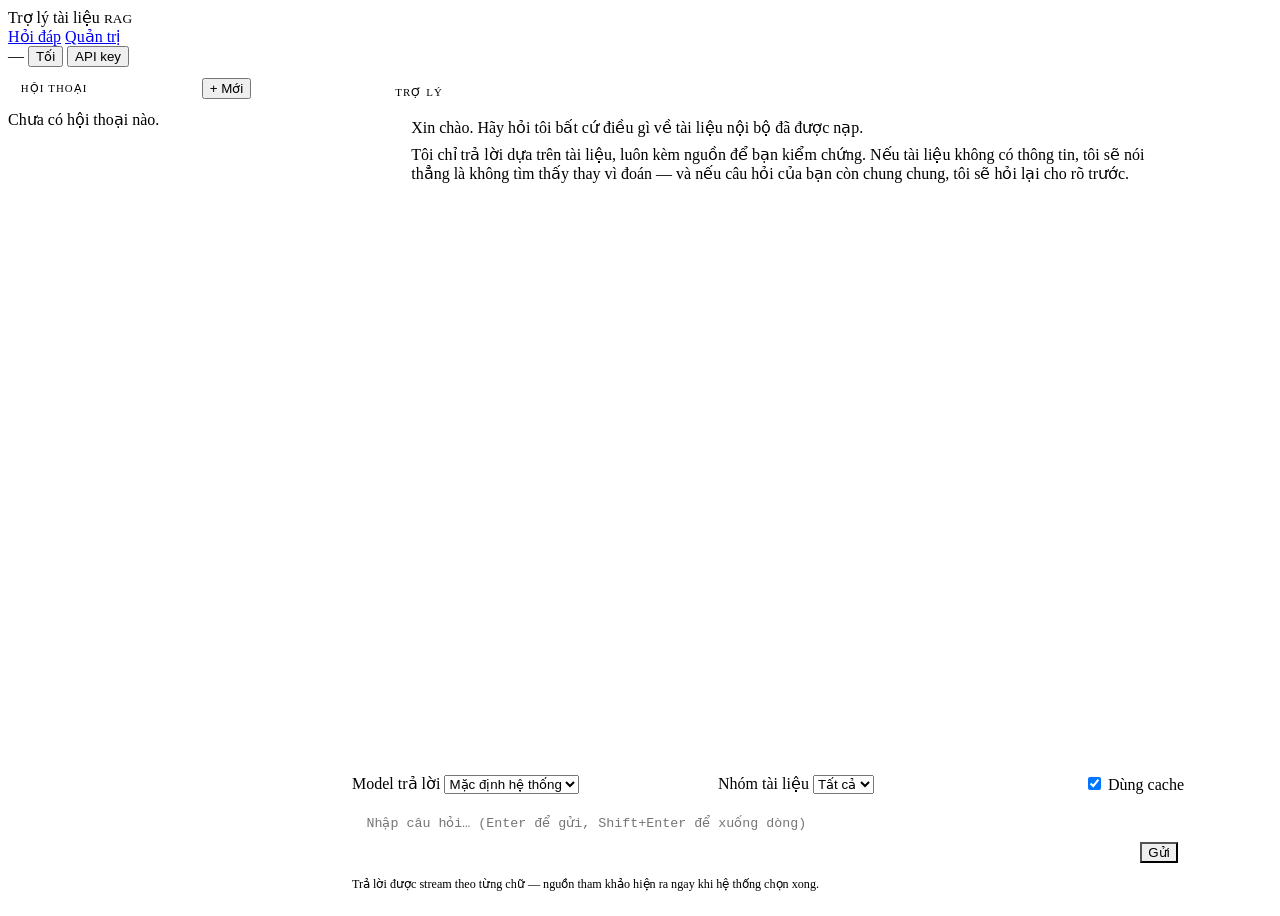
==== src/main/resources/static/index.html @ 4252d796 "fix some bug" ====
<!doctype html>
<html lang="vi">
<head>
    <meta charset="utf-8">
    <meta name="viewport" content="width=device-width, initial-scale=1">
    <title>Trợ lý tài liệu nội bộ</title>
    <link rel="stylesheet" href="/app.css">
    <style>
        body { display: flex; flex-direction: column; height: 100vh; overflow: hidden; }

        .shell { flex: 1; display: grid; grid-template-columns: 1fr; min-height: 0; }
        @media (min-width: 62rem) { .shell { grid-template-columns: 16rem 1fr; } }

        /* -------------------------------------------------------- Sidebar */
        aside {
            display: none;
            border-right: 1px solid var(--rule);
            background: var(--surface);
            flex-direction: column;
            min-height: 0;
        }
        @media (min-width: 62rem) { aside { display: flex; } }
        aside .head {
            padding: .7rem .8rem;
            border-bottom: 1px solid var(--rule);
            display: flex; gap: .5rem; align-items: center;
        }
        aside .head span {
            font-family: var(--mono); font-size: .68rem; letter-spacing: .1em;
            text-transform: uppercase; color: var(--faint); flex: 1;
        }
        #conv-list { overflow-y: auto; flex: 1; }
        .conv {
            padding: .55rem .8rem;
            border-bottom: 1px solid var(--rule);
            cursor: pointer;
            display: flex; flex-direction: column; gap: .15rem;
        }
        .conv:hover { background: var(--surface-2); }
        .conv.active { background: var(--accent-soft); }
        .conv b { font-weight: 600; font-size: .88rem; overflow: hidden;
                  text-overflow: ellipsis; white-space: nowrap; }
        .conv small { color: var(--faint); font-size: .74rem; }

        /* ----------------------------------------------------------- Main */
        main { display: flex; flex-direction: column; min-height: 0; min-width: 0; }

        #messages {
            flex: 1;
            overflow-y: auto;
            padding: 1.2rem clamp(.8rem, 4vw, 2rem);
            display: flex; flex-direction: column; gap: 1.4rem;
        }
        .msg { max-width: 52rem; width: 100%; margin: 0 auto; display: flex; gap: .7rem; align-items: flex-start; }
        .msg .avatar {
            flex: none; width: 2rem; height: 2rem; border-radius: 50%;
            display: flex; align-items: center; justify-content: center;
            font-size: .8rem; font-weight: 700; margin-top: 1.1rem;
        }
        .msg.bot .avatar { background: var(--accent-grad); color: #fff; }
        .msg.user .avatar { background: var(--surface-2); color: var(--muted); border: 1px solid var(--rule); }
        .msg .content { min-width: 0; flex: 1 1 auto; display: flex; flex-direction: column; }
        .msg .who {
            font-family: var(--mono); font-size: .68rem; letter-spacing: .1em;
            text-transform: uppercase; color: var(--faint); margin-bottom: .35rem;
            display: flex; align-items: center; gap: .5rem; flex-wrap: wrap;
        }
        .msg.user { flex-direction: row-reverse; }
        .msg.user .content { align-items: flex-end; }
        .msg.user .bubble {
            background: var(--surface-2);
            border: 1px solid var(--rule);
            padding: .65rem .95rem;
            border-radius: var(--radius-lg);
            border-top-right-radius: .3rem;
            max-width: 34rem;
        }
        .msg.bot .bubble {
            background: var(--surface);
            border: 1px solid var(--rule);
            border-radius: var(--radius-lg);
            border-top-left-radius: .3rem;
            padding: .8rem 1rem;
            box-shadow: var(--shadow-sm);
        }
        .msg.bot .bubble > *:first-child { margin-top: 0; }
        .msg.bot .bubble > *:last-child { margin-bottom: 0; }
        .msg.bot .bubble p { margin: .5rem 0; }
        .msg.bot .bubble h3, .msg.bot .bubble h4, .msg.bot .bubble h5 { margin: .8rem 0 .3rem; font-size: 1rem; }
        .msg.bot .bubble ul { margin: .4rem 0; padding-left: 1.2rem; }
        .msg.bot .bubble code {
            font-family: var(--mono); font-size: .86em;
            background: var(--sunk); padding: .1em .3em; border: 1px solid var(--rule);
        }
        .msg.bot .bubble table { margin: .5rem 0; }
        .msg.bot .bubble blockquote {
            margin: .5rem 0; padding-left: .8rem; border-left: 2px solid var(--rule-strong);
        }
        /* Cau tra loi "khong tim thay" duoc phan biet ro bang mat */
        .msg.abstained .bubble {
            background: var(--ochre-soft);
            border: 1px solid var(--ochre);
        }
        /* Hoi lai vi cau hoi mo ho: day la mot cau hoi cua tro ly, KHONG phai canh bao
           loi/khong tim thay, nen dung tong mau accent thay vi ochre. */
        .msg.clarifying .bubble {
            background: var(--accent-soft);
            border: 1px solid var(--accent);
        }
        .msg.clarifying .avatar { background: var(--accent-soft); color: var(--accent-ink); border: 1px solid var(--accent); }

        .status-line {
            display: flex; align-items: center; gap: .5rem;
            color: var(--muted); font-size: .88rem;
        }
        .spinner {
            width: 12px; height: 12px; border-radius: 50%;
            border: 2px solid var(--rule-strong); border-top-color: var(--accent);
            animation: spin .7s linear infinite; flex: none;
        }
        @keyframes spin { to { transform: rotate(360deg); } }

        /* ------------------------------------------------------- Citations */
        .cites { margin-top: .8rem; display: flex; flex-direction: column; gap: .45rem; }
        .cites > .label {
            font-family: var(--mono); font-size: .68rem; letter-spacing: .1em;
            text-transform: uppercase; color: var(--faint);
        }
        .cites .pill-row { display: flex; flex-wrap: wrap; gap: .4rem; }
        details.cite {
            border: 1px solid var(--rule);
            background: var(--surface);
            border-radius: var(--radius-pill);
            flex: 0 1 auto;
            max-width: 100%;
            transition: box-shadow .15s ease, border-color .15s ease, border-radius .15s ease;
        }
        details.cite:hover { border-color: var(--accent); }
        details.cite[open] {
            flex-basis: 100%;
            border-radius: var(--radius);
            box-shadow: var(--shadow-sm);
        }
        details.cite > summary {
            padding: .3rem .75rem; cursor: pointer; display: flex; gap: .45rem;
            align-items: center; font-size: .82rem; list-style: none;
        }
        details.cite > summary::-webkit-details-marker { display: none; }
        details.cite .num {
            font-family: var(--mono); font-weight: 700; font-size: .68rem; color: #fff;
            background: var(--accent-grad);
            width: 1.2rem; height: 1.2rem; border-radius: 50%; flex: none;
            display: inline-flex; align-items: center; justify-content: center;
        }
        details.cite .name { overflow: hidden; text-overflow: ellipsis; white-space: nowrap; max-width: 16rem; }
        details.cite[open] .name { white-space: normal; max-width: none; }
        details.cite .arrow { color: var(--faint); font-size: .7rem; transition: transform .15s ease; }
        details.cite[open] .arrow { transform: rotate(90deg); }
        details.cite .snippet {
            padding: .1rem .9rem .7rem 2.15rem;
            font-size: .84rem; color: var(--muted); line-height: 1.5;
        }
        details.cite .path {
            padding: 0 .9rem .4rem 2.15rem;
            font-family: var(--mono); font-size: .72rem; color: var(--faint);
        }

        .meta {
            margin-top: .6rem; display: flex; gap: .4rem; flex-wrap: wrap;
            align-items: center; font-size: .8rem;
        }
        .meta .vote { display: flex; gap: .25rem; margin-left: auto; }

        /* --------------------------------------------------------- Composer */
        .composer {
            border-top: 1px solid var(--rule);
            background: var(--surface);
            padding: .8rem clamp(.8rem, 4vw, 2rem) 1rem;
        }
        .composer .inner { max-width: 52rem; margin: 0 auto; display: flex; flex-direction: column; gap: .55rem; }
        .composer .controls { display: flex; gap: .5rem; flex-wrap: wrap; align-items: flex-end; }
        .composer .controls > div { flex: 1 1 130px; }
        .composer .send-row {
            display: flex; gap: .5rem; align-items: flex-end;
            background: var(--surface-2); border: 1px solid var(--rule);
            border-radius: var(--radius-lg); padding: .35rem .4rem .35rem .9rem;
        }
        .composer .send-row textarea {
            border: none; background: transparent; box-shadow: none !important; padding: .4rem 0;
        }
        .composer textarea { flex: 1; min-height: 2.6rem; max-height: 10rem; resize: none; }
        .composer #send { border-radius: var(--radius-pill); }
        .hint { font-size: .76rem; color: var(--faint); }
    </style>
</head>
<body>

<div class="topbar">
    <div class="brand"><span class="dot"></span> Trợ lý tài liệu <small>RAG</small></div>
    <nav>
        <a href="/" class="active">Hỏi đáp</a>
        <a href="/admin.html">Quản trị</a>
    </nav>
    <div class="spacer"></div>
    <span class="chip" id="pipeline-chip" title="Model đang dùng để trả lời">—</span>
    <button class="ghost tiny" id="theme-toggle">Tối</button>
    <button class="ghost tiny" onclick="promptForKey()">API key</button>
</div>

<div class="shell">
    <aside>
        <div class="head">
            <span>Hội thoại</span>
            <button class="tiny" onclick="newConversation()">+ Mới</button>
        </div>
        <div id="conv-list"><div class="empty">Chưa có hội thoại nào.</div></div>
    </aside>

    <main>
        <div id="messages">
            <div class="msg bot">
                <div class="avatar">✦</div>
                <div class="content">
                    <div class="who">Trợ lý</div>
                    <div class="bubble">
                        <p>Xin chào. Hãy hỏi tôi bất cứ điều gì về tài liệu nội bộ đã được nạp.</p>
                        <p class="muted">Tôi chỉ trả lời dựa trên tài liệu, luôn kèm nguồn để bạn kiểm chứng.
                            Nếu tài liệu không có thông tin, tôi sẽ nói thẳng là không tìm thấy thay vì
                            đoán — và nếu câu hỏi của bạn còn chung chung, tôi sẽ hỏi lại cho rõ trước.</p>
                    </div>
                </div>
            </div>
        </div>

        <div class="composer">
            <div class="inner">
                <div class="controls">
                    <div>
                        <label for="provider">Model trả lời</label>
                        <select id="provider"><option value="">Mặc định hệ thống</option></select>
                    </div>
                    <div>
                        <label for="category">Nhóm tài liệu</label>
                        <select id="category"><option value="">Tất cả</option></select>
                    </div>
                    <div style="flex:0 0 auto">
                        <label class="inline" title="Tắt để buộc hệ thống tính lại, không lấy từ cache">
                            <input type="checkbox" id="use-cache" checked> Dùng cache
                        </label>
                    </div>
                </div>
                <div class="send-row">
                    <textarea id="input" rows="1" placeholder="Nhập câu hỏi… (Enter để gửi, Shift+Enter để xuống dòng)"></textarea>
                    <button class="primary" id="send">Gửi</button>
                </div>
                <div class="hint" id="hint">
                    Trả lời được stream theo từng chữ — nguồn tham khảo hiện ra ngay khi hệ thống chọn xong.
                </div>
            </div>
        </div>
    </main>
</div>

<div id="toasts"></div>

<script src="/app.js"></script>
<script>
    let conversationId = null;
    let busy = false;
    let models = [];

    /* ------------------------------------------------------------ Khoi tao */

    async function boot() {
        try {
            const [settings, cats, convs] = await Promise.all([
                api('/api/v1/rag/settings'),
                api('/api/v1/rag/admin/categories').catch(() => ({ categories: [] })),
                api('/api/v1/rag/conversations?limit=40').catch(() => ({ conversations: [] }))
            ]);
            document.getElementById('pipeline-chip').textContent =
                settings.provider + ' / ' + settings.model;

            const catalog = await api('/api/v1/rag/models');
            models = catalog.providers || [];
            const sel = document.getElementById('provider');
            models.filter(p => p.available).forEach(p => {
                const group = document.createElement('optgroup');
                group.label = p.provider;
                p.models.forEach(m => {
                    const o = document.createElement('option');
                    o.value = p.provider + '|' + m;
                    o.textContent = m;
                    group.appendChild(o);
                });
                sel.appendChild(group);
            });
            if (!models.some(p => p.available)) {
                toast('Chưa có provider nào được cấu hình API key — hãy đặt biến môi trường trước khi hỏi.', 'warn');
            }

            const catSel = document.getElementById('category');
            (cats.categories || []).forEach(c => {
                const o = document.createElement('option');
                o.value = c; o.textContent = c;
                catSel.appendChild(o);
            });

            renderConversations(convs.conversations || []);
        } catch (e) {
            console.warn('boot', e);
        }
    }

    /* -------------------------------------------------------- Hoi thoai */

    function renderConversations(list) {
        const host = document.getElementById('conv-list');
        if (!list.length) {
            host.innerHTML = '<div class="empty">Chưa có hội thoại nào.</div>';
            return;
        }
        host.innerHTML = '';
        list.forEach(c => {
            const el = document.createElement('div');
            el.className = 'conv' + (c.id === conversationId ? ' active' : '');
            el.innerHTML = '<b>' + escapeHtml(c.title || '(chưa có tiêu đề)') + '</b>'
                + '<small>' + c.messageCount + ' tin nhắn · ' + fmtDate(c.lastActiveAt) + '</small>';
            el.onclick = () => openConversation(c.id);
            host.appendChild(el);
        });
    }

    async function openConversation(id) {
        const data = await api('/api/v1/rag/conversations/' + encodeURIComponent(id));
        conversationId = id;
        const host = document.getElementById('messages');
        host.innerHTML = '';
        (data.messages || []).forEach(m => {
            if (m.role === 'user') {
                appendUser(m.content);
            } else {
                const el = appendBot();
                el.classList.toggle('abstained', !!m.abstained);
                el.querySelector('.bubble').innerHTML = renderMarkdown(m.content);
                renderCitations(el, m.citations || []);
                renderMeta(el, {
                    messageId: m.id, provider: m.provider, model: m.model,
                    usage: { inputTokens: m.inputTokens, outputTokens: m.outputTokens, costUsd: m.costUsd },
                    latencyMs: m.latencyMs, cacheHit: m.cacheHit, abstained: m.abstained
                });
            }
        });
        api('/api/v1/rag/conversations?limit=40').then(r => renderConversations(r.conversations || []));
        host.scrollTop = host.scrollHeight;
    }

    function newConversation() {
        conversationId = null;
        document.getElementById('messages').innerHTML =
            '<div class="msg bot"><div class="avatar">✦</div><div class="content">'
            + '<div class="who">Trợ lý</div><div class="bubble">'
            + '<p>Hội thoại mới. Bạn muốn hỏi gì?</p></div></div></div>';
        renderConversations([]);
        api('/api/v1/rag/conversations?limit=40').then(r => renderConversations(r.conversations || []));
    }

    /* ---------------------------------------------------------- Render */

    function appendUser(text) {
        const host = document.getElementById('messages');
        const el = document.createElement('div');
        el.className = 'msg user';
        el.innerHTML = '<div class="avatar">B</div><div class="content">'
            + '<div class="who">Bạn</div><div class="bubble">'
            + escapeHtml(text).replace(/\n/g, '<br>') + '</div></div>';
        host.appendChild(el);
        host.scrollTop = host.scrollHeight;
        return el;
    }

    function appendBot() {
        const host = document.getElementById('messages');
        const el = document.createElement('div');
        el.className = 'msg bot';
        el.innerHTML = '<div class="avatar">✦</div><div class="content">'
            + '<div class="who">Trợ lý</div><div class="bubble"></div></div>';
        host.appendChild(el);
        host.scrollTop = host.scrollHeight;
        return el;
    }

    function setStatus(el, text) {
        let line = el.querySelector('.status-line');
        if (!line) {
            line = document.createElement('div');
            line.className = 'status-line';
            el.querySelector('.bubble').appendChild(line);
        }
        line.innerHTML = '<span class="spinner"></span><span></span>';
        line.querySelector('span:last-child').textContent = text;
    }

    function clearStatus(el) {
        const line = el.querySelector('.status-line');
        if (line) line.remove();
    }

    function renderCitations(el, citations) {
        el.querySelectorAll('.cites').forEach(n => n.remove());
        if (!citations || !citations.length) return;
        const box = document.createElement('div');
        box.className = 'cites';
        const row = document.createElement('div');
        row.className = 'pill-row';
        box.innerHTML = '<div class="label">Nguồn tham khảo (' + citations.length + ')</div>';
        citations.forEach(c => {
            const d = document.createElement('details');
            d.className = 'cite';
            d.innerHTML =
                '<summary><span class="num">' + c.rank + '</span>'
                + '<span class="name">' + escapeHtml(c.fileName) + '</span>'
                + '<span class="chip mono" title="Điểm liên quan">' + fmtScore(c.score) + '</span>'
                + '<span class="arrow">▸</span></summary>'
                + (c.headingPath ? '<div class="path">' + escapeHtml(c.headingPath) + '</div>' : '')
                + '<div class="snippet">' + escapeHtml(c.snippet) + '</div>';
            row.appendChild(d);
        });
        box.appendChild(row);
        el.querySelector('.bubble').after(box);
    }

    function renderMeta(el, info) {
        el.querySelectorAll('.meta').forEach(n => n.remove());
        const meta = document.createElement('div');
        meta.className = 'meta';

        const chips = [];
        if (info.cacheHit) {
            chips.push('<span class="chip good" title="Trả lời lấy từ cache nên rất nhanh và không tốn tiền">cache ' + info.cacheHit.toLowerCase() + '</span>');
        }
        if (info.abstained && info.abstainReason === 'CLARIFICATION_NEEDED') {
            chips.push('<span class="chip accent" title="Câu hỏi còn chung chung, trợ lý đang hỏi lại cho rõ">hỏi lại</span>');
        } else if (info.abstained) {
            chips.push('<span class="chip ochre" title="Hệ thống chủ động không trả lời vì tài liệu không đủ liên quan">không đủ căn cứ</span>');
        }
        if (info.provider) chips.push('<span class="chip">' + escapeHtml(info.provider) + '/' + escapeHtml(info.model || '') + '</span>');
        if (info.latencyMs) chips.push('<span class="chip mono">' + fmtMs(info.latencyMs) + '</span>');
        const u = info.usage || {};
        if (u.inputTokens || u.outputTokens) {
            chips.push('<span class="chip mono" title="token vào / ra">'
                + fmtInt(u.inputTokens || 0) + '→' + fmtInt(u.outputTokens || 0) + ' tok</span>');
        }
        if (u.costUsd) chips.push('<span class="chip ochre mono" title="Chi phí ước tính">' + fmtMoney(u.costUsd) + '</span>');
        meta.innerHTML = chips.join('');

        if (info.messageId) {
            const vote = document.createElement('div');
            vote.className = 'vote';
            vote.innerHTML = '<button class="tiny ghost" title="Câu trả lời hữu ích">👍</button>'
                + '<button class="tiny ghost" title="Câu trả lời sai hoặc không hữu ích">👎</button>';
            const [up, down] = vote.querySelectorAll('button');
            up.onclick = () => sendFeedback(info.messageId, 1, vote);
            down.onclick = () => {
                const comment = prompt('Câu trả lời sai ở đâu? (không bắt buộc)') || null;
                sendFeedback(info.messageId, -1, vote, comment);
            };
            meta.appendChild(vote);
        }
        el.querySelector('.content').appendChild(meta);
    }

    async function sendFeedback(messageId, rating, host, comment) {
        try {
            await api('/api/v1/rag/feedback', {
                method: 'POST',
                body: JSON.stringify({ messageId, conversationId, rating, comment: comment || null })
            });
            host.innerHTML = '<span class="chip good">đã ghi nhận</span>';
        } catch (e) { /* toast da hien */ }
    }

    /* ------------------------------------------------------------ Gui */

    async function send() {
        if (busy) return;
        const input = document.getElementById('input');
        const question = input.value.trim();
        if (!question) return;

        busy = true;
        document.getElementById('send').disabled = true;
        input.value = '';
        input.style.height = 'auto';
        appendUser(question);

        const bot = appendBot();
        setStatus(bot, 'Đang chuẩn bị…');

        const sel = document.getElementById('provider').value;
        const [provider, model] = sel ? sel.split('|') : [null, null];
        const payload = {
            question,
            provider, model,
            conversationId,
            category: document.getElementById('category').value || null,
            useCache: document.getElementById('use-cache').checked
        };

        let answer = '';
        try {
            const response = await fetch('/api/v1/rag/chat/stream', {
                method: 'POST',
                headers: authHeaders({ 'Content-Type': 'application/json' }),
                body: JSON.stringify(payload)
            });
            if (response.status === 401) { promptForKey(); throw new Error('401'); }
            if (!response.ok) throw new Error('HTTP ' + response.status);

            const reader = response.body.getReader();
            const decoder = new TextDecoder();
            let buffer = '';

            while (true) {
                const { value, done } = await reader.read();
                if (done) break;
                buffer += decoder.decode(value, { stream: true });

                // SSE: cac frame cach nhau boi dong trong
                let split;
                while ((split = buffer.indexOf('\n\n')) >= 0) {
                    const frame = buffer.slice(0, split);
                    buffer = buffer.slice(split + 2);
                    handleFrame(frame);
                }
            }
        } catch (e) {
            clearStatus(bot);
            if (!answer) {
                bot.querySelector('.bubble').innerHTML =
                    '<p class="muted">Không nhận được câu trả lời. ' + escapeHtml(e.message) + '</p>';
            }
        } finally {
            busy = false;
            document.getElementById('send').disabled = false;
            input.focus();
        }

        function handleFrame(frame) {
            let event = 'message';
            const dataLines = [];
            frame.split('\n').forEach(line => {
                if (line.startsWith('event:')) event = line.slice(6).trim();
                else if (line.startsWith('data:')) dataLines.push(line.slice(5).trim());
            });
            if (!dataLines.length) return;
            let data;
            try { data = JSON.parse(dataLines.join('\n')); } catch (e) { return; }

            if (event === 'status') {
                setStatus(bot, data.detail || data.stage);
            } else if (event === 'citations') {
                renderCitations(bot, data);
            } else if (event === 'token') {
                clearStatus(bot);
                answer += data.t;
                bot.querySelector('.bubble').innerHTML = renderMarkdown(answer);
                document.getElementById('messages').scrollTop = 1e9;
            } else if (event === 'done') {
                clearStatus(bot);
                conversationId = data.conversationId || conversationId;
                const clarifying = data.abstained && data.abstainReason === 'CLARIFICATION_NEEDED';
                bot.classList.toggle('clarifying', clarifying);
                bot.classList.toggle('abstained', !!data.abstained && !clarifying);
                if (data.answer) bot.querySelector('.bubble').innerHTML = renderMarkdown(data.answer);
                renderCitations(bot, data.citations || []);
                renderMeta(bot, data);
                if (data.debug) {
                    const d = data.debug;
                    document.getElementById('hint').textContent =
                        'Lần hỏi vừa rồi: ' + d.queryVariants + ' biến thể truy vấn · '
                        + d.vectorHits + ' kết quả vector · ' + d.fulltextHits + ' full-text · '
                        + d.candidates + ' ứng viên → ' + d.selected + ' đoạn được chọn'
                        + (d.reranker ? ' (rerank ' + d.reranker
                            + (d.rerankReliable ? '' : ', KHÔNG đáng tin') + ')' : '');
                }
                api('/api/v1/rag/conversations?limit=40')
                    .then(r => renderConversations(r.conversations || []));
            } else if (event === 'error') {
                clearStatus(bot);
                bot.querySelector('.bubble').innerHTML =
                    '<p class="muted">' + escapeHtml(data.error) + '</p>';
            }
        }
    }

    /* ---------------------------------------------------------- Su kien */

    document.getElementById('send').onclick = send;
    const input = document.getElementById('input');
    input.addEventListener('keydown', (e) => {
        if (e.key === 'Enter' && !e.shiftKey) { e.preventDefault(); send(); }
    });
    input.addEventListener('input', () => {
        input.style.height = 'auto';
        input.style.height = Math.min(input.scrollHeight, 160) + 'px';
    });

    boot();
</script>
</body>
</html>
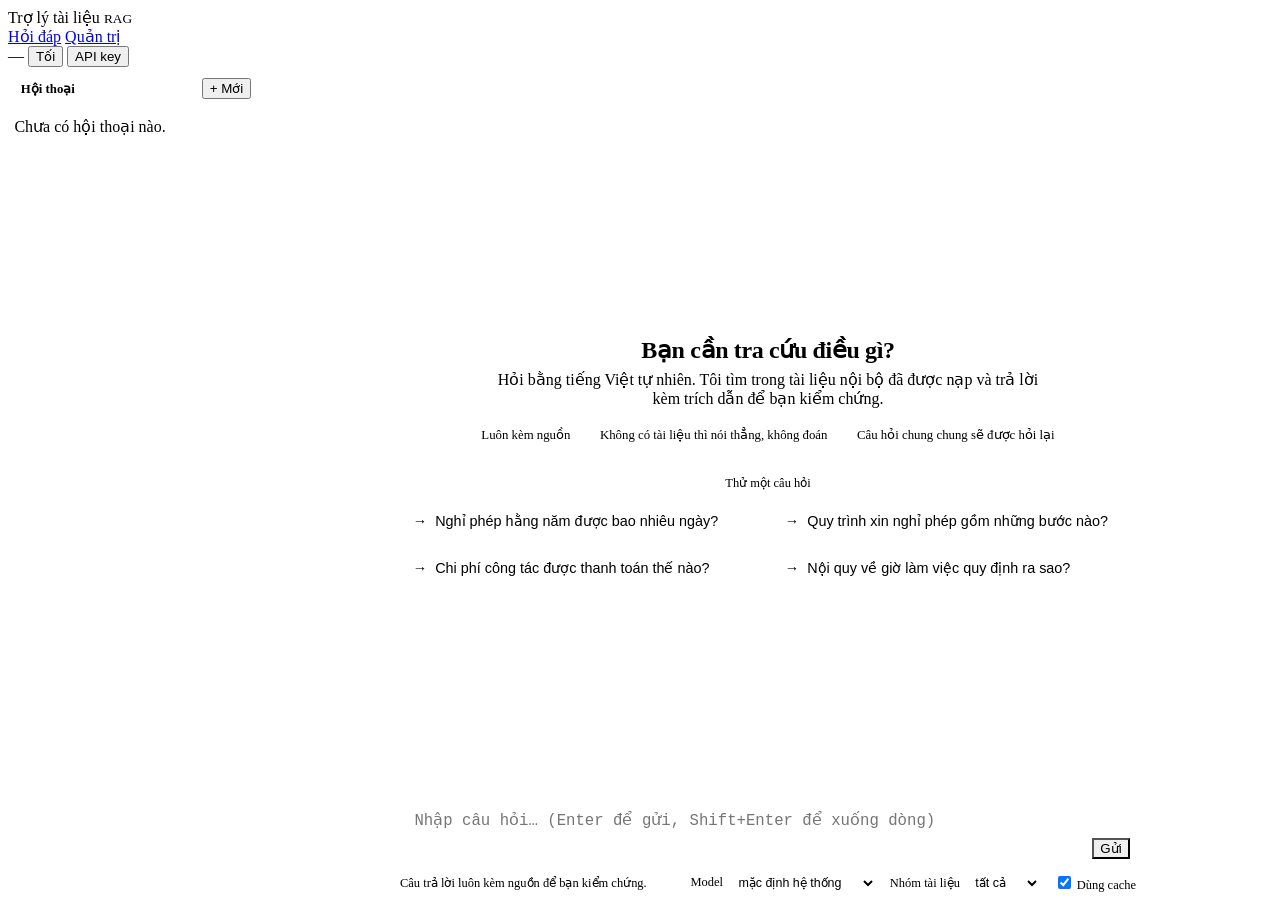
==== commit c7bd8bd6: "Nâng cấp chatbot" ====
--- a/src/main/resources/static/index.html
+++ b/src/main/resources/static/index.html
@@ -12,10 +12,12 @@
         @media (min-width: 62rem) { .shell { grid-template-columns: 16rem 1fr; } }
 
         /* -------------------------------------------------------- Sidebar */
+        /* Cột phụ TỐI hơn, vùng đọc SÁNG hơn. Trước đây ngược lại: khung chat mang nền
+           xám còn mọi thứ quanh nó trắng, nên chỗ cần đọc lại trông như một cái hố. */
         aside {
             display: none;
             border-right: 1px solid var(--rule);
-            background: var(--surface);
+            background: var(--bg);
             flex-direction: column;
             min-height: 0;
         }
@@ -26,62 +28,68 @@
             display: flex; gap: .5rem; align-items: center;
         }
         aside .head span {
-            font-family: var(--mono); font-size: .68rem; letter-spacing: .1em;
-            text-transform: uppercase; color: var(--faint); flex: 1;
-        }
-        #conv-list { overflow-y: auto; flex: 1; }
+            font-size: .8rem; font-weight: 600; color: var(--muted); flex: 1;
+        }
+        #conv-list { overflow-y: auto; flex: 1; padding: .4rem; }
+        /* Mục bo góc, cách nhau bằng khoảng trắng thay vì kẻ ngang: danh sách ngắn
+           mà kẻ đủ đường thì trông như bảng dữ liệu chứ không như chỗ bấm được. */
         .conv {
-            padding: .55rem .8rem;
-            border-bottom: 1px solid var(--rule);
+            padding: .5rem .65rem;
+            border-radius: var(--radius);
             cursor: pointer;
-            display: flex; flex-direction: column; gap: .15rem;
-        }
+            display: flex; flex-direction: column; gap: .1rem;
+        }
+        .conv + .conv { margin-top: .15rem; }
         .conv:hover { background: var(--surface-2); }
-        .conv.active { background: var(--accent-soft); }
+        .conv.active { background: var(--accent-soft); color: var(--accent-ink); }
         .conv b { font-weight: 600; font-size: .88rem; overflow: hidden;
                   text-overflow: ellipsis; white-space: nowrap; }
         .conv small { color: var(--faint); font-size: .74rem; }
 
         /* ----------------------------------------------------------- Main */
-        main { display: flex; flex-direction: column; min-height: 0; min-width: 0; }
+        main { display: flex; flex-direction: column; min-height: 0; min-width: 0;
+               background: var(--surface); }
 
         #messages {
             flex: 1;
             overflow-y: auto;
-            padding: 1.2rem clamp(.8rem, 4vw, 2rem);
-            display: flex; flex-direction: column; gap: 1.4rem;
-        }
-        .msg { max-width: 52rem; width: 100%; margin: 0 auto; display: flex; gap: .7rem; align-items: flex-start; }
+            padding: 1.6rem clamp(.8rem, 4vw, 2rem) .8rem;
+            display: flex; flex-direction: column; gap: 1.6rem;
+        }
+        .msg { max-width: 46rem; width: 100%; margin: 0 auto; display: flex; gap: .8rem; align-items: flex-start; }
         .msg .avatar {
-            flex: none; width: 2rem; height: 2rem; border-radius: 50%;
+            flex: none; width: 1.8rem; height: 1.8rem; border-radius: 50%;
             display: flex; align-items: center; justify-content: center;
-            font-size: .8rem; font-weight: 700; margin-top: 1.1rem;
+            font-size: .78rem; font-weight: 700; margin-top: .1rem;
         }
         .msg.bot .avatar { background: var(--accent-grad); color: #fff; }
+        /* Giao diện tối lật màu accent thành teal SÁNG, nên chữ trắng trên nền accent
+           gần như mất hút. Đổi sang mực sẫm, cùng cách button.primary đang xử lý. */
+        :root[data-theme="dark"] .msg.bot .avatar,
+        :root[data-theme="dark"] #welcome .mark,
+        :root[data-theme="dark"] details.cite .num { color: #06201E; }
+        @media (prefers-color-scheme: dark) {
+            :root:not([data-theme="light"]) .msg.bot .avatar,
+            :root:not([data-theme="light"]) #welcome .mark,
+            :root:not([data-theme="light"]) details.cite .num { color: #06201E; }
+        }
         .msg.user .avatar { background: var(--surface-2); color: var(--muted); border: 1px solid var(--rule); }
         .msg .content { min-width: 0; flex: 1 1 auto; display: flex; flex-direction: column; }
-        .msg .who {
-            font-family: var(--mono); font-size: .68rem; letter-spacing: .1em;
-            text-transform: uppercase; color: var(--faint); margin-bottom: .35rem;
-            display: flex; align-items: center; gap: .5rem; flex-wrap: wrap;
-        }
         .msg.user { flex-direction: row-reverse; }
         .msg.user .content { align-items: flex-end; }
         .msg.user .bubble {
             background: var(--surface-2);
             border: 1px solid var(--rule);
-            padding: .65rem .95rem;
+            padding: .6rem .9rem;
             border-radius: var(--radius-lg);
             border-top-right-radius: .3rem;
             max-width: 34rem;
         }
+        /* Câu trả lời KHÔNG đóng khung. Câu trả lời ở đây dài — nhiều đoạn, danh sách,
+           đôi khi cả bảng — nhốt trong một cái bong bóng viền tròn thì đọc mệt và phí
+           chiều ngang. Khung chỉ dành cho hai trường hợp cần nổi bật bên dưới. */
         .msg.bot .bubble {
-            background: var(--surface);
-            border: 1px solid var(--rule);
-            border-radius: var(--radius-lg);
-            border-top-left-radius: .3rem;
-            padding: .8rem 1rem;
-            box-shadow: var(--shadow-sm);
+            background: transparent; border: 0; box-shadow: none; padding: 0;
         }
         .msg.bot .bubble > *:first-child { margin-top: 0; }
         .msg.bot .bubble > *:last-child { margin-bottom: 0; }
@@ -97,6 +105,11 @@
             margin: .5rem 0; padding-left: .8rem; border-left: 2px solid var(--rule-strong);
         }
         /* Cau tra loi "khong tim thay" duoc phan biet ro bang mat */
+        .msg.abstained .bubble,
+        .msg.clarifying .bubble {
+            padding: .75rem .95rem;
+            border-radius: var(--radius-lg);
+        }
         .msg.abstained .bubble {
             background: var(--ochre-soft);
             border: 1px solid var(--ochre);
@@ -108,6 +121,47 @@
             border: 1px solid var(--accent);
         }
         .msg.clarifying .avatar { background: var(--accent-soft); color: var(--accent-ink); border: 1px solid var(--accent); }
+
+        /* ------------------------------------------------------ Màn hình chào
+           Trước đây khung chat mở ra là một khoảng trống cao gần cả màn hình với đúng
+           một bong bóng chữ ở góc trên — trông như trang bị lỗi. Người dùng mới cũng
+           không biết hỏi được cái gì, vì họ không biết trong kho có tài liệu nào. */
+        #welcome {
+            max-width: 46rem; width: 100%; margin: auto;
+            display: flex; flex-direction: column; align-items: center; text-align: center;
+            padding: 1rem 0 2rem;
+        }
+        #welcome .mark {
+            width: 3rem; height: 3rem; border-radius: 50%;
+            background: var(--accent-grad); color: #fff;
+            display: grid; place-items: center; font-size: 1.3rem;
+            box-shadow: 0 0 0 6px var(--accent-soft);
+        }
+        #welcome h1 { font-size: 1.5rem; margin: 1.1rem 0 .4rem; letter-spacing: -.015em; }
+        #welcome .lede { color: var(--muted); margin: 0; max-width: 34rem; }
+        #welcome .promises {
+            display: flex; flex-wrap: wrap; gap: .45rem; justify-content: center; margin-top: 1rem;
+        }
+        #welcome .promises span {
+            font-size: .8rem; color: var(--muted);
+            border: 1px solid var(--rule); border-radius: var(--radius-pill);
+            padding: .2rem .7rem; background: var(--surface);
+        }
+        #welcome .suggest-label {
+            margin: 1.8rem 0 .6rem; font-size: .78rem; color: var(--faint);
+        }
+        #welcome .suggests { display: grid; gap: .5rem; width: 100%; }
+        @media (min-width: 46rem) { #welcome .suggests { grid-template-columns: 1fr 1fr; } }
+        #welcome .suggests button {
+            text-align: left; border-radius: var(--radius);
+            border: 1px solid var(--rule); background: var(--surface);
+            padding: .6rem .8rem; font-size: .9rem; color: var(--fg);
+            display: flex; align-items: flex-start; gap: .5rem; line-height: 1.4;
+        }
+        #welcome .suggests button:hover { border-color: var(--accent); background: var(--accent-soft); }
+        #welcome .suggests button i {
+            color: var(--accent); font-style: normal; flex: none;
+        }
 
         .status-line {
             display: flex; align-items: center; gap: .5rem;
@@ -171,26 +225,45 @@
         }
         .meta .vote { display: flex; gap: .25rem; margin-left: auto; }
 
-        /* --------------------------------------------------------- Composer */
+        /* --------------------------------------------------------- Composer
+           Thứ tự bị đảo so với bản cũ: Ô NHẬP LÊN TRÊN, tuỳ chọn xuống dưới và thu nhỏ.
+           Trước đây hai hộp chọn model/nhóm tài liệu nằm trên cùng, to ngang ô nhập, nên
+           thứ đập vào mắt trước lại là hai thứ 95% người dùng không bao giờ đụng tới. */
         .composer {
-            border-top: 1px solid var(--rule);
             background: var(--surface);
-            padding: .8rem clamp(.8rem, 4vw, 2rem) 1rem;
-        }
-        .composer .inner { max-width: 52rem; margin: 0 auto; display: flex; flex-direction: column; gap: .55rem; }
-        .composer .controls { display: flex; gap: .5rem; flex-wrap: wrap; align-items: flex-end; }
-        .composer .controls > div { flex: 1 1 130px; }
+            padding: .2rem clamp(.8rem, 4vw, 2rem) .9rem;
+        }
+        .composer .inner { max-width: 46rem; margin: 0 auto; display: flex; flex-direction: column; gap: .45rem; }
         .composer .send-row {
             display: flex; gap: .5rem; align-items: flex-end;
-            background: var(--surface-2); border: 1px solid var(--rule);
+            background: var(--surface); border: 1px solid var(--rule-strong);
             border-radius: var(--radius-lg); padding: .35rem .4rem .35rem .9rem;
-        }
+            box-shadow: var(--shadow);
+            transition: border-color .15s ease, box-shadow .15s ease;
+        }
+        .composer .send-row:focus-within { border-color: var(--accent); }
         .composer .send-row textarea {
-            border: none; background: transparent; box-shadow: none !important; padding: .4rem 0;
+            border: none; background: transparent; box-shadow: none !important; padding: .45rem 0;
+            font-size: .98rem;
         }
         .composer textarea { flex: 1; min-height: 2.6rem; max-height: 10rem; resize: none; }
         .composer #send { border-radius: var(--radius-pill); }
-        .hint { font-size: .76rem; color: var(--faint); }
+
+        /* Hàng tuỳ chọn: chữ nhỏ, không viền, nằm ngang cùng dòng gợi ý. */
+        .composer .controls {
+            display: flex; gap: .8rem; flex-wrap: wrap; align-items: center;
+            font-size: .78rem; color: var(--faint);
+        }
+        .composer .controls .opt { display: flex; align-items: center; gap: .3rem; }
+        .composer .controls select {
+            width: auto; font-size: .78rem; padding: .12rem 1.1rem .12rem .35rem;
+            border-color: transparent; background-color: transparent; color: var(--muted);
+            border-radius: var(--radius-pill);
+        }
+        .composer .controls select:hover { border-color: var(--rule-strong); background-color: var(--surface-2); }
+        .composer .controls label.inline { font-size: .78rem; color: var(--faint); }
+        .composer .controls .grow { flex: 1; }
+        .hint { font-size: .78rem; color: var(--faint); }
     </style>
 </head>
 <body>
@@ -217,44 +290,31 @@
     </aside>
 
     <main>
-        <div id="messages">
-            <div class="msg bot">
-                <div class="avatar">✦</div>
-                <div class="content">
-                    <div class="who">Trợ lý</div>
-                    <div class="bubble">
-                        <p>Xin chào. Hãy hỏi tôi bất cứ điều gì về tài liệu nội bộ đã được nạp.</p>
-                        <p class="muted">Tôi chỉ trả lời dựa trên tài liệu, luôn kèm nguồn để bạn kiểm chứng.
-                            Nếu tài liệu không có thông tin, tôi sẽ nói thẳng là không tìm thấy thay vì
-                            đoán — và nếu câu hỏi của bạn còn chung chung, tôi sẽ hỏi lại cho rõ trước.</p>
-                    </div>
-                </div>
-            </div>
-        </div>
+        <div id="messages"></div>
 
         <div class="composer">
             <div class="inner">
-                <div class="controls">
-                    <div>
-                        <label for="provider">Model trả lời</label>
-                        <select id="provider"><option value="">Mặc định hệ thống</option></select>
-                    </div>
-                    <div>
-                        <label for="category">Nhóm tài liệu</label>
-                        <select id="category"><option value="">Tất cả</option></select>
-                    </div>
-                    <div style="flex:0 0 auto">
-                        <label class="inline" title="Tắt để buộc hệ thống tính lại, không lấy từ cache">
-                            <input type="checkbox" id="use-cache" checked> Dùng cache
-                        </label>
-                    </div>
-                </div>
                 <div class="send-row">
                     <textarea id="input" rows="1" placeholder="Nhập câu hỏi… (Enter để gửi, Shift+Enter để xuống dòng)"></textarea>
                     <button class="primary" id="send">Gửi</button>
                 </div>
-                <div class="hint" id="hint">
-                    Trả lời được stream theo từng chữ — nguồn tham khảo hiện ra ngay khi hệ thống chọn xong.
+                <div class="controls">
+                    <span class="hint grow" id="hint">Câu trả lời luôn kèm nguồn để bạn kiểm chứng.</span>
+                    <span class="opt">
+                        <label for="provider" style="display:inline;margin:0">Model</label>
+                        <select id="provider" title="Model dùng để trả lời câu hỏi này">
+                            <option value="">mặc định hệ thống</option>
+                        </select>
+                    </span>
+                    <span class="opt">
+                        <label for="category" style="display:inline;margin:0">Nhóm tài liệu</label>
+                        <select id="category" title="Chỉ tìm trong một nhóm tài liệu">
+                            <option value="">tất cả</option>
+                        </select>
+                    </span>
+                    <label class="inline" title="Tắt để buộc hệ thống tính lại, không lấy từ cache">
+                        <input type="checkbox" id="use-cache" checked> Dùng cache
+                    </label>
                 </div>
             </div>
         </div>
@@ -309,8 +369,27 @@
             renderConversations(convs.conversations || []);
         } catch (e) {
             console.warn('boot', e);
-        }
-    }
+        } finally {
+            // Dựng SAU khi nạp xong nhóm tài liệu để gợi ý bám theo kho thật; chạy trong
+            // finally để lỗi mạng lúc khởi động không để lại một khung chat trống trơn.
+            showWelcome();
+            openFromHash();
+        }
+    }
+
+    /**
+     * Mở thẳng một hội thoại từ địa chỉ: {@code /#c=<id>}.
+     *
+     * Để người dùng gửi được đường dẫn tới đúng câu trả lời cho đồng nghiệp — trước đây
+     * chỉ có cách bảo nhau "vào trang rồi tự tìm trong danh sách bên trái".
+     */
+    function openFromHash() {
+        const id = (location.hash || '').startsWith('#c=')
+            ? decodeURIComponent(location.hash.substring(3)) : '';
+        if (id) openConversation(id).catch(() => toast('Không mở được hội thoại này.', 'warn'));
+    }
+
+    window.addEventListener('hashchange', openFromHash);
 
     /* -------------------------------------------------------- Hoi thoai */
 
@@ -334,6 +413,7 @@
     async function openConversation(id) {
         const data = await api('/api/v1/rag/conversations/' + encodeURIComponent(id));
         conversationId = id;
+        if (location.hash !== '#c=' + id) location.hash = 'c=' + id;
         const host = document.getElementById('messages');
         host.innerHTML = '';
         (data.messages || []).forEach(m => {
@@ -357,22 +437,84 @@
 
     function newConversation() {
         conversationId = null;
-        document.getElementById('messages').innerHTML =
-            '<div class="msg bot"><div class="avatar">✦</div><div class="content">'
-            + '<div class="who">Trợ lý</div><div class="bubble">'
-            + '<p>Hội thoại mới. Bạn muốn hỏi gì?</p></div></div></div>';
-        renderConversations([]);
+        // Bỏ #c=... khỏi địa chỉ, nếu không tải lại trang sẽ nhảy về hội thoại cũ.
+        history.replaceState(null, '', location.pathname);
+        showWelcome();
         api('/api/v1/rag/conversations?limit=40').then(r => renderConversations(r.conversations || []));
+    }
+
+    /* --------------------------------------------------------- Màn hình chào */
+
+    /**
+     * Gợi ý mặc định. Cố tình là câu hỏi ĐẦY ĐỦ chứ không phải từ khoá: người dùng bấm
+     * vào là gửi được ngay, và họ học luôn cách hỏi mà hệ thống trả lời tốt nhất.
+     */
+    const DEFAULT_SUGGESTIONS = [
+        'Nghỉ phép hằng năm được bao nhiêu ngày?',
+        'Quy trình xin nghỉ phép gồm những bước nào?',
+        'Chi phí công tác được thanh toán thế nào?',
+        'Nội quy về giờ làm việc quy định ra sao?'
+    ];
+
+    function showWelcome() {
+        const host = document.getElementById('messages');
+        host.innerHTML = '';
+        const el = document.createElement('div');
+        el.id = 'welcome';
+        el.innerHTML =
+            '<div class="mark">✦</div>'
+            + '<h1>Bạn cần tra cứu điều gì?</h1>'
+            + '<p class="lede">Hỏi bằng tiếng Việt tự nhiên. Tôi tìm trong tài liệu nội bộ đã được nạp '
+            + 'và trả lời kèm trích dẫn để bạn kiểm chứng.</p>'
+            + '<div class="promises">'
+            + '<span>Luôn kèm nguồn</span>'
+            + '<span>Không có tài liệu thì nói thẳng, không đoán</span>'
+            + '<span>Câu hỏi chung chung sẽ được hỏi lại</span>'
+            + '</div>'
+            + '<p class="suggest-label">Thử một câu hỏi</p>'
+            + '<div class="suggests"></div>';
+
+        const box = el.querySelector('.suggests');
+        suggestions().forEach(q => {
+            const b = document.createElement('button');
+            b.innerHTML = '<i>→</i><span></span>';
+            b.querySelector('span').textContent = q;
+            b.onclick = () => {
+                document.getElementById('input').value = q;
+                send();
+            };
+            box.appendChild(b);
+        });
+        host.appendChild(el);
+    }
+
+    /**
+     * Luôn trả về ĐỦ 4 gợi ý: hai câu bám theo nhóm tài liệu thật (nếu có) rồi bù bằng
+     * câu mẫu. Không lấy toàn bộ theo nhóm — kho mới nạp thường chỉ có một nhóm, và một
+     * ô gợi ý lẻ loi giữa màn hình còn khó coi hơn là không có gợi ý nào.
+     */
+    function suggestions() {
+        const cats = Array.from(document.getElementById('category').options)
+            .filter(o => o.value)
+            .map(o => o.value);
+        const fromCats = cats.slice(0, 2).map(c => 'Tài liệu nhóm "' + c + '" quy định những gì?');
+        return [...fromCats, ...DEFAULT_SUGGESTIONS].slice(0, 4);
+    }
+
+    function clearWelcome() {
+        const el = document.getElementById('welcome');
+        if (el) el.remove();
     }
 
     /* ---------------------------------------------------------- Render */
 
     function appendUser(text) {
         const host = document.getElementById('messages');
+        clearWelcome();
         const el = document.createElement('div');
         el.className = 'msg user';
         el.innerHTML = '<div class="avatar">B</div><div class="content">'
-            + '<div class="who">Bạn</div><div class="bubble">'
+            + '<div class="bubble">'
             + escapeHtml(text).replace(/\n/g, '<br>') + '</div></div>';
         host.appendChild(el);
         host.scrollTop = host.scrollHeight;
@@ -381,10 +523,11 @@
 
     function appendBot() {
         const host = document.getElementById('messages');
+        clearWelcome();
         const el = document.createElement('div');
         el.className = 'msg bot';
         el.innerHTML = '<div class="avatar">✦</div><div class="content">'
-            + '<div class="who">Trợ lý</div><div class="bubble"></div></div>';
+            + '<div class="bubble"></div></div>';
         host.appendChild(el);
         host.scrollTop = host.scrollHeight;
         return el;
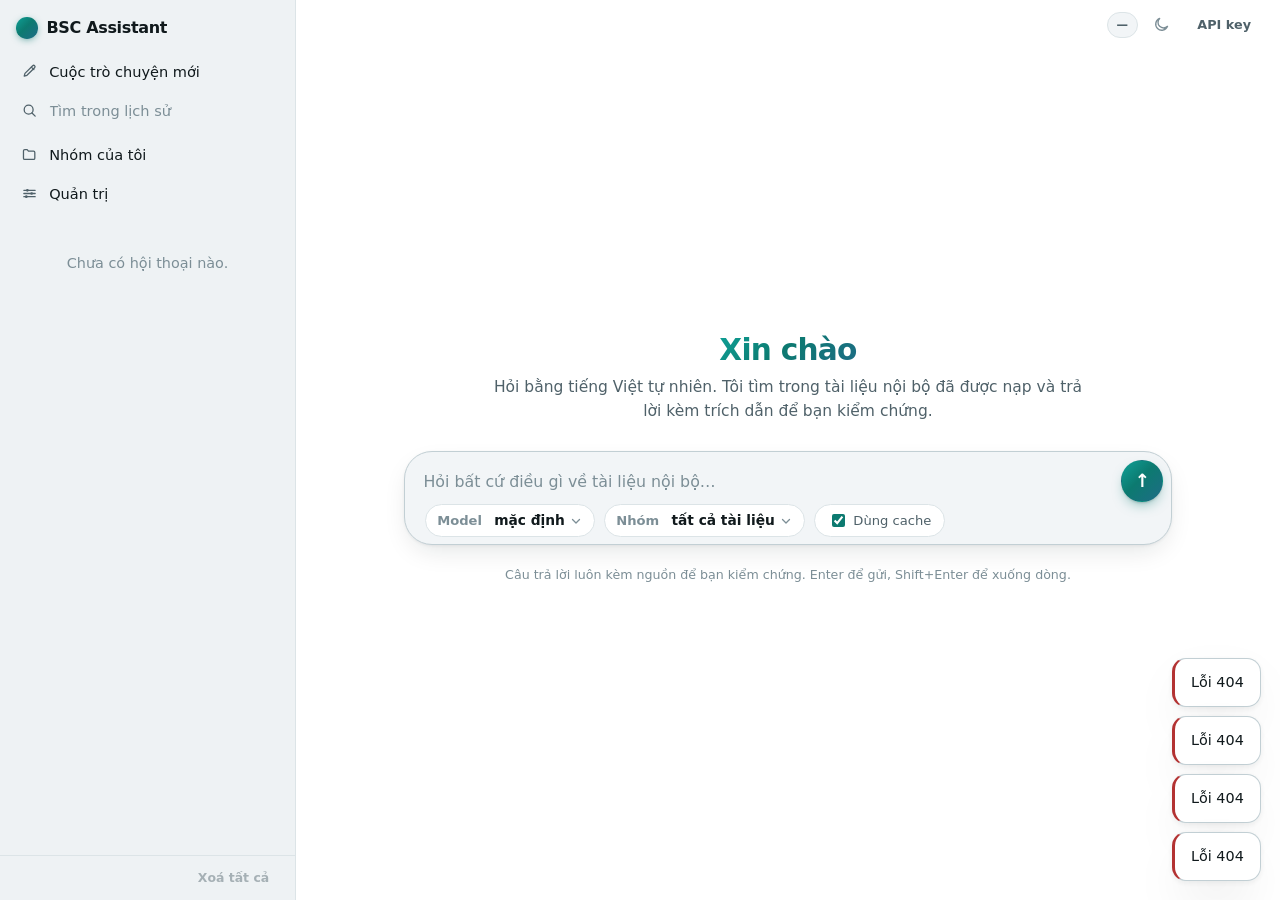
==== commit c080b66d: "Chỉnh sửa giao diện, tích hợp Bot Teams" ====
--- a/src/main/resources/static/index.html
+++ b/src/main/resources/static/index.html
@@ -3,319 +3,547 @@
 <head>
     <meta charset="utf-8">
     <meta name="viewport" content="width=device-width, initial-scale=1">
-    <title>Trợ lý tài liệu nội bộ</title>
-    <link rel="stylesheet" href="/app.css">
+    <title>BSC Assistant</title>
+    <link rel="stylesheet" href="app.css">
     <style>
         body { display: flex; flex-direction: column; height: 100vh; overflow: hidden; }
 
-        .shell { flex: 1; display: grid; grid-template-columns: 1fr; min-height: 0; }
-        @media (min-width: 62rem) { .shell { grid-template-columns: 16rem 1fr; } }
-
-        /* -------------------------------------------------------- Sidebar */
-        /* Cột phụ TỐI hơn, vùng đọc SÁNG hơn. Trước đây ngược lại: khung chat mang nền
-           xám còn mọi thứ quanh nó trắng, nên chỗ cần đọc lại trông như một cái hố. */
+        .shell { flex: 1; display: grid; grid-template-columns: 1fr; min-height: 0; position: relative; }
+        main { position: relative; }
+        @media (min-width: 62rem) { .shell { grid-template-columns: 18.5rem 1fr; } }
+
+        /* ------------------------------------------------------- Sidebar */
+
         aside {
-            display: none;
+            background: var(--bg);
             border-right: 1px solid var(--rule);
-            background: var(--bg);
+            display: flex;
             flex-direction: column;
             min-height: 0;
         }
-        @media (min-width: 62rem) { aside { display: flex; } }
-        aside .head {
-            padding: .7rem .8rem;
-            border-bottom: 1px solid var(--rule);
-            display: flex; gap: .5rem; align-items: center;
-        }
-        aside .head span {
-            font-size: .8rem; font-weight: 600; color: var(--muted); flex: 1;
-        }
-        #conv-list { overflow-y: auto; flex: 1; padding: .4rem; }
-        /* Mục bo góc, cách nhau bằng khoảng trắng thay vì kẻ ngang: danh sách ngắn
-           mà kẻ đủ đường thì trông như bảng dữ liệu chứ không như chỗ bấm được. */
+        @media (max-width: 61.99rem) {
+            aside {
+                position: fixed; inset: var(--topbar-h) auto 0 0;
+                width: min(20rem, 86vw);
+                z-index: 50;
+                transform: translateX(-102%);
+                transition: transform .24s var(--ease);
+                box-shadow: var(--shadow-lg);
+            }
+            body.nav-open aside { transform: none; }
+            #scrim {
+                position: fixed; inset: var(--topbar-h) 0 0 0; z-index: 45;
+                background: rgba(8, 14, 16, .45); opacity: 0; pointer-events: none;
+                transition: opacity .24s var(--ease);
+            }
+            body.nav-open #scrim { opacity: 1; pointer-events: auto; }
+        }
+        @media (min-width: 62rem) { #scrim, #menu-btn { display: none; } }
+
+        /* Thuong hieu nam trong sidebar (khong con thanh ngang chay het chieu rong). */
+        .side-brand {
+            display: flex; align-items: center; gap: .55rem;
+            padding: .95rem 1rem .75rem;
+            font-family: var(--display); font-weight: 650; font-size: 1rem;
+            letter-spacing: -.02em; white-space: nowrap;
+        }
+        .side-brand .dot {
+            width: 1.35rem; height: 1.35rem; border-radius: 50%; flex: none;
+            background: var(--accent-grad); box-shadow: 0 2px 8px -3px var(--accent);
+        }
+        .side-brand-name { overflow: hidden; text-overflow: ellipsis; }
+
+        /* Dieu huong dang hang icon + chu, giong cot ben cua Gemini. */
+        .side-nav { display: flex; flex-direction: column; gap: .1rem; padding: 0 .55rem .3rem; }
+        .side-row {
+            display: flex; align-items: center; gap: .7rem;
+            width: 100%; min-height: 2.35rem;
+            padding: .35rem .7rem;
+            border: 1px solid transparent; background: transparent;
+            border-radius: var(--radius-pill);
+            font-size: .91rem; font-weight: 500; color: var(--fg);
+            text-align: left; text-decoration: none;
+            justify-content: flex-start;
+            box-sizing: border-box;
+            transition: background-color .14s var(--ease);
+        }
+        .side-row:hover:not(:disabled) {
+            background: var(--surface-2); border-color: transparent; color: var(--fg);
+        }
+        .side-row svg { flex: none; color: var(--muted); }
+        .side-row:hover svg { color: var(--accent); }
+
+        .side-row.side-search { cursor: text; }
+        .side-search input {
+            border: none; background: transparent; padding: 0; font-size: .91rem;
+            box-shadow: none !important; min-width: 0;
+        }
+        .side-search input::-webkit-search-cancel-button { cursor: pointer; }
+
+        #conv-list { overflow-y: auto; flex: 1; padding: 0 .55rem .8rem; }
+        .conv-group {
+            font-size: .74rem; font-weight: 650; letter-spacing: .02em;
+            color: var(--faint); padding: 1rem .7rem .3rem;
+        }
+        #conv-list > .conv-group:first-child { padding-top: .5rem; }
+        /* Mot dong mot hoi thoai: tieu de thoi. Chi tiet nam o tooltip, nhom ngay o tren. */
         .conv {
-            padding: .5rem .65rem;
-            border-radius: var(--radius);
+            padding: .42rem .7rem;
+            border-radius: var(--radius-pill);
             cursor: pointer;
-            display: flex; flex-direction: column; gap: .1rem;
-        }
-        .conv + .conv { margin-top: .15rem; }
+            display: flex; align-items: center; gap: .4rem;
+            min-height: 2.15rem;
+            transition: background-color .14s var(--ease);
+        }
         .conv:hover { background: var(--surface-2); }
-        .conv.active { background: var(--accent-soft); color: var(--accent-ink); }
-        .conv b { font-weight: 600; font-size: .88rem; overflow: hidden;
-                  text-overflow: ellipsis; white-space: nowrap; }
-        .conv small { color: var(--faint); font-size: .74rem; }
-
-        /* ----------------------------------------------------------- Main */
+        .conv.active { background: var(--accent-soft); }
+        .conv.active .txt { color: var(--accent-ink); font-weight: 600; }
+        .conv .txt {
+            min-width: 0; flex: 1;
+            font-size: .91rem; font-weight: 450; line-height: 1.4;
+            overflow: hidden; text-overflow: ellipsis; white-space: nowrap;
+        }
+        .conv .del { opacity: 0; width: 1.7rem; height: 1.7rem; margin-right: -.3rem;
+                     transition: opacity .14s var(--ease); }
+        .conv:hover .del, .conv:focus-within .del { opacity: 1; }
+        @media (hover: none) { .conv .del { opacity: 1; } }
+
+        .side-foot {
+            border-top: 1px solid var(--rule);
+            padding: .5rem .9rem;
+            display: flex; align-items: center; gap: .4rem;
+        }
+        .side-foot #conv-count { flex: 1; font-size: .78rem; }
+        .side-foot button { font-size: .78rem; }
+
+        /* Goc tren ben phai cua vung chinh: chi sang/toi + nguoi dung. Khong ke ngang. */
+        .main-top {
+            display: flex; align-items: center; flex-wrap: wrap;
+            gap: .5rem; row-gap: .3rem;
+            padding: .55rem clamp(.7rem, 2vw, 1.1rem);
+            min-height: 3rem;
+            background: var(--surface);
+            position: sticky; top: 0; z-index: 30;
+        }
+        .main-top .spacer { flex: 1; }
+
+        /* ---------------------------------------------------- Chat column */
+
         main { display: flex; flex-direction: column; min-height: 0; min-width: 0;
                background: var(--surface); }
+        /* Chua hoi gi: loi chao + khung nhap dung giua trang. Co tin nhan roi thi khung
+           nhap tro ve day trang nhu binh thuong. */
+        main.welcome { justify-content: center; }
+        main.welcome #messages { flex: 0 0 auto; overflow: visible; padding-bottom: .2rem; }
+        main.welcome .composer { flex: 0 0 auto; }
+        main.welcome #welcome { align-items: center; text-align: center; padding-bottom: 1.1rem; }
+        main.welcome #welcome .lede { margin-left: auto; margin-right: auto; }
+        main.welcome .main-top { position: absolute; left: 0; right: 0; background: transparent; }
 
         #messages {
             flex: 1;
             overflow-y: auto;
-            padding: 1.6rem clamp(.8rem, 4vw, 2rem) .8rem;
-            display: flex; flex-direction: column; gap: 1.6rem;
-        }
-        .msg { max-width: 46rem; width: 100%; margin: 0 auto; display: flex; gap: .8rem; align-items: flex-start; }
+            padding: 1.8rem clamp(.9rem, 4vw, 2rem) 1rem;
+            display: flex; flex-direction: column; gap: 1.7rem;
+        }
+        .msg {
+            max-width: 48rem; width: 100%; margin: 0 auto;
+            display: flex; gap: 1rem; align-items: flex-start;
+            animation: msg-in .25s var(--ease);
+        }
+        @keyframes msg-in { from { opacity: 0; transform: translateY(8px); } to { opacity: 1; transform: none; } }
+
         .msg .avatar {
-            flex: none; width: 1.8rem; height: 1.8rem; border-radius: 50%;
-            display: flex; align-items: center; justify-content: center;
-            font-size: .78rem; font-weight: 700; margin-top: .1rem;
-        }
-        .msg.bot .avatar { background: var(--accent-grad); color: #fff; }
-        /* Giao diện tối lật màu accent thành teal SÁNG, nên chữ trắng trên nền accent
-           gần như mất hút. Đổi sang mực sẫm, cùng cách button.primary đang xử lý. */
-        :root[data-theme="dark"] .msg.bot .avatar,
-        :root[data-theme="dark"] #welcome .mark,
-        :root[data-theme="dark"] details.cite .num { color: #06201E; }
-        @media (prefers-color-scheme: dark) {
-            :root:not([data-theme="light"]) .msg.bot .avatar,
-            :root:not([data-theme="light"]) #welcome .mark,
-            :root:not([data-theme="light"]) details.cite .num { color: #06201E; }
-        }
-        .msg.user .avatar { background: var(--surface-2); color: var(--muted); border: 1px solid var(--rule); }
+            flex: none; width: 1.9rem; height: 1.9rem; border-radius: 50%;
+            display: grid; place-items: center;
+            font-size: .82rem; font-weight: 700; margin-top: .1rem;
+        }
+        .msg.bot .avatar {
+            background: var(--accent-grad); color: var(--on-accent);
+            box-shadow: 0 2px 10px -3px var(--accent);
+        }
+        .msg.user .avatar {
+            background: var(--surface-2); color: var(--muted); border: 1px solid var(--rule);
+            font-size: .82rem; font-weight: 650;
+        }
         .msg .content { min-width: 0; flex: 1 1 auto; display: flex; flex-direction: column; }
+
         .msg.user { flex-direction: row-reverse; }
         .msg.user .content { align-items: flex-end; }
         .msg.user .bubble {
             background: var(--surface-2);
-            border: 1px solid var(--rule);
-            padding: .6rem .9rem;
+            padding: .7rem 1.1rem;
             border-radius: var(--radius-lg);
-            border-top-right-radius: .3rem;
-            max-width: 34rem;
-        }
-        /* Câu trả lời KHÔNG đóng khung. Câu trả lời ở đây dài — nhiều đoạn, danh sách,
-           đôi khi cả bảng — nhốt trong một cái bong bóng viền tròn thì đọc mệt và phí
-           chiều ngang. Khung chỉ dành cho hai trường hợp cần nổi bật bên dưới. */
+            border-top-right-radius: .45rem;
+            max-width: 36rem;
+            font-size: .97rem;
+        }
+
         .msg.bot .bubble {
             background: transparent; border: 0; box-shadow: none; padding: 0;
+            font-size: .99rem; line-height: 1.68;
         }
         .msg.bot .bubble > *:first-child { margin-top: 0; }
         .msg.bot .bubble > *:last-child { margin-bottom: 0; }
-        .msg.bot .bubble p { margin: .5rem 0; }
-        .msg.bot .bubble h3, .msg.bot .bubble h4, .msg.bot .bubble h5 { margin: .8rem 0 .3rem; font-size: 1rem; }
-        .msg.bot .bubble ul { margin: .4rem 0; padding-left: 1.2rem; }
+        .msg.bot .bubble p { margin: .65rem 0; }
+        .msg.bot .bubble h3 { margin: 1.2rem 0 .45rem; font-size: 1.14rem; line-height: 1.4; }
+        .msg.bot .bubble h4 { margin: 1.1rem 0 .4rem; font-size: 1.05rem; line-height: 1.45; }
+        .msg.bot .bubble h5, .msg.bot .bubble h6 {
+            margin: 1rem 0 .35rem; font-size: 1rem; line-height: 1.5; color: var(--muted);
+        }
+        .msg.bot .bubble ul, .msg.bot .bubble ol { margin: .55rem 0; padding-left: 1.45rem; }
+        .msg.bot .bubble li { margin: .28rem 0; }
+        .msg.bot .bubble strong { font-weight: 680; }
         .msg.bot .bubble code {
-            font-family: var(--mono); font-size: .86em;
-            background: var(--sunk); padding: .1em .3em; border: 1px solid var(--rule);
-        }
-        .msg.bot .bubble table { margin: .5rem 0; }
+            font-family: var(--mono); font-size: .9em;
+            background: var(--sunk); padding: .12em .38em; border: 1px solid var(--rule);
+            border-radius: 6px;
+        }
+        .msg.bot .bubble pre.code { margin: .7rem 0; }
+        .msg.bot .bubble pre.code code { background: none; border: 0; padding: 0; }
+        .msg.bot .bubble table { margin: .7rem 0; border: 1px solid var(--rule); border-radius: var(--radius-sm); }
         .msg.bot .bubble blockquote {
-            margin: .5rem 0; padding-left: .8rem; border-left: 2px solid var(--rule-strong);
-        }
-        /* Cau tra loi "khong tim thay" duoc phan biet ro bang mat */
+            margin: .7rem 0; padding: .1rem 0 .1rem .9rem;
+            border-left: 3px solid var(--rule-strong);
+        }
+        .msg.bot .bubble a { color: var(--accent-ink); text-decoration-thickness: 1px;
+                             text-underline-offset: 2px; }
+
         .msg.abstained .bubble,
         .msg.clarifying .bubble {
-            padding: .75rem .95rem;
+            padding: 1rem 1.15rem;
             border-radius: var(--radius-lg);
         }
-        .msg.abstained .bubble {
-            background: var(--ochre-soft);
-            border: 1px solid var(--ochre);
-        }
-        /* Hoi lai vi cau hoi mo ho: day la mot cau hoi cua tro ly, KHONG phai canh bao
-           loi/khong tim thay, nen dung tong mau accent thay vi ochre. */
-        .msg.clarifying .bubble {
-            background: var(--accent-soft);
-            border: 1px solid var(--accent);
-        }
-        .msg.clarifying .avatar { background: var(--accent-soft); color: var(--accent-ink); border: 1px solid var(--accent); }
-
-        /* ------------------------------------------------------ Màn hình chào
-           Trước đây khung chat mở ra là một khoảng trống cao gần cả màn hình với đúng
-           một bong bóng chữ ở góc trên — trông như trang bị lỗi. Người dùng mới cũng
-           không biết hỏi được cái gì, vì họ không biết trong kho có tài liệu nào. */
+        .msg.abstained .bubble { background: var(--ochre-soft); border: 1px solid var(--ochre); }
+        .msg.clarifying .bubble { background: var(--accent-soft); border: 1px solid var(--accent); }
+        .msg.clarifying .avatar { background: var(--accent-soft); color: var(--accent-ink);
+                                  border: 1px solid var(--accent); box-shadow: none; }
+
+        /* ------------------------------------------------ Thinking status */
+
+        .thinking { margin-bottom: .3rem; }
+        .think-head {
+            display: flex; align-items: center; gap: .6rem;
+            font-size: .95rem; color: var(--muted);
+        }
+        .dots { display: inline-flex; gap: .28rem; flex: none; }
+        .dots i {
+            width: .45rem; height: .45rem; border-radius: 50%;
+            background: var(--accent);
+            animation: bounce 1.25s var(--ease) infinite;
+        }
+        .dots i:nth-child(2) { animation-delay: .16s; }
+        .dots i:nth-child(3) { animation-delay: .32s; }
+        @keyframes bounce {
+            0%, 60%, 100% { transform: translateY(0); opacity: .45; }
+            30%           { transform: translateY(-.32rem); opacity: 1; }
+        }
+
+        /* Gemini-style sweeping highlight over the current step's label. */
+        .shimmer {
+            background: linear-gradient(100deg,
+                var(--muted) 20%, var(--accent) 42%, var(--accent-2) 52%, var(--muted) 74%);
+            background-size: 300% 100%;
+            -webkit-background-clip: text; background-clip: text;
+            color: transparent;
+            animation: sweep 2.1s linear infinite;
+            font-weight: 560;
+        }
+        @keyframes sweep {
+            from { background-position: 160% 0; }
+            to   { background-position: -60% 0; }
+        }
+        .think-time { color: var(--faint); font-size: .82rem; margin-left: auto; flex: none; }
+
+        .think-steps {
+            list-style: none; margin: .55rem 0 0; padding: 0 0 0 .12rem;
+            display: flex; flex-direction: column; gap: .3rem;
+            border-left: 2px solid var(--rule);
+            padding-left: .9rem;
+        }
+        .think-steps li {
+            display: flex; align-items: center; gap: .5rem;
+            font-size: .87rem; color: var(--faint);
+            animation: msg-in .2s var(--ease);
+        }
+        .think-steps li.now { color: var(--fg); font-weight: 550; }
+        .think-steps li.done .mark { color: var(--good); }
+        .think-steps .mark {
+            flex: none; width: 1rem; display: grid; place-items: center;
+            font-size: .82rem; line-height: 1;
+        }
+        .think-steps .ring {
+            width: .7rem; height: .7rem; border-radius: 50%;
+            border: 2px solid var(--accent-soft); border-top-color: var(--accent);
+            animation: spin .7s linear infinite; display: block;
+        }
+        @keyframes spin { to { transform: rotate(360deg); } }
+
+        /* Collapsed recap once the answer starts streaming. */
+        details.thought { margin-bottom: .7rem; }
+        details.thought > summary {
+            list-style: none; cursor: pointer;
+            display: inline-flex; align-items: center; gap: .45rem;
+            font-size: .88rem; color: var(--muted);
+            background: var(--sunk); border: 1px solid var(--rule);
+            border-radius: var(--radius-pill); padding: .28rem .8rem;
+            transition: border-color .15s var(--ease), color .15s var(--ease);
+        }
+        details.thought > summary::-webkit-details-marker { display: none; }
+        details.thought > summary:hover { border-color: var(--accent); color: var(--accent-ink); }
+        details.thought .tmark { color: var(--accent); }
+        details.thought .arrow { color: var(--faint); font-size: .68rem; transition: transform .15s var(--ease); }
+        details.thought[open] .arrow { transform: rotate(90deg); }
+        details.thought .think-steps { margin-top: .6rem; }
+
+        /* ------------------------------------------------------- Welcome */
+
         #welcome {
-            max-width: 46rem; width: 100%; margin: auto;
-            display: flex; flex-direction: column; align-items: center; text-align: center;
+            max-width: 48rem; width: 100%; margin: auto;
+            display: flex; flex-direction: column;
             padding: 1rem 0 2rem;
         }
-        #welcome .mark {
-            width: 3rem; height: 3rem; border-radius: 50%;
-            background: var(--accent-grad); color: #fff;
-            display: grid; place-items: center; font-size: 1.3rem;
-            box-shadow: 0 0 0 6px var(--accent-soft);
-        }
-        #welcome h1 { font-size: 1.5rem; margin: 1.1rem 0 .4rem; letter-spacing: -.015em; }
-        #welcome .lede { color: var(--muted); margin: 0; max-width: 34rem; }
-        #welcome .promises {
-            display: flex; flex-wrap: wrap; gap: .45rem; justify-content: center; margin-top: 1rem;
-        }
-        #welcome .promises span {
-            font-size: .8rem; color: var(--muted);
-            border: 1px solid var(--rule); border-radius: var(--radius-pill);
-            padding: .2rem .7rem; background: var(--surface);
-        }
-        #welcome .suggest-label {
-            margin: 1.8rem 0 .6rem; font-size: .78rem; color: var(--faint);
-        }
-        #welcome .suggests { display: grid; gap: .5rem; width: 100%; }
-        @media (min-width: 46rem) { #welcome .suggests { grid-template-columns: 1fr 1fr; } }
-        #welcome .suggests button {
-            text-align: left; border-radius: var(--radius);
-            border: 1px solid var(--rule); background: var(--surface);
-            padding: .6rem .8rem; font-size: .9rem; color: var(--fg);
-            display: flex; align-items: flex-start; gap: .5rem; line-height: 1.4;
-        }
-        #welcome .suggests button:hover { border-color: var(--accent); background: var(--accent-soft); }
-        #welcome .suggests button i {
-            color: var(--accent); font-style: normal; flex: none;
-        }
-
-        .status-line {
-            display: flex; align-items: center; gap: .5rem;
-            color: var(--muted); font-size: .88rem;
-        }
-        .spinner {
-            width: 12px; height: 12px; border-radius: 50%;
-            border: 2px solid var(--rule-strong); border-top-color: var(--accent);
-            animation: spin .7s linear infinite; flex: none;
-        }
-        @keyframes spin { to { transform: rotate(360deg); } }
-
-        /* ------------------------------------------------------- Citations */
-        .cites { margin-top: .8rem; display: flex; flex-direction: column; gap: .45rem; }
+        #welcome h1 {
+            font-size: clamp(1.4rem, 2.8vw, 1.85rem);
+            line-height: 1.25; margin: 0 0 .35rem; letter-spacing: -.025em;
+            overflow-wrap: anywhere;
+            background: var(--accent-grad);
+            -webkit-background-clip: text; background-clip: text; color: transparent;
+        }
+        #welcome .lede {
+            color: var(--muted); margin: 0; max-width: 38rem; font-size: .97rem;
+        }
+
+        /* ----------------------------------------------------- Citations */
+
+        .cites { margin-top: 1.1rem; display: flex; flex-direction: column; gap: .5rem; }
         .cites > .label {
-            font-family: var(--mono); font-size: .68rem; letter-spacing: .1em;
+            font-size: .73rem; font-weight: 650; letter-spacing: .05em;
             text-transform: uppercase; color: var(--faint);
         }
-        .cites .pill-row { display: flex; flex-wrap: wrap; gap: .4rem; }
+        .cites .pill-row { display: flex; flex-wrap: wrap; gap: .45rem; }
         details.cite {
             border: 1px solid var(--rule);
-            background: var(--surface);
+            background: var(--sunk);
             border-radius: var(--radius-pill);
             flex: 0 1 auto;
             max-width: 100%;
-            transition: box-shadow .15s ease, border-color .15s ease, border-radius .15s ease;
+            transition: box-shadow .16s var(--ease), border-color .16s var(--ease),
+                        border-radius .16s var(--ease);
         }
         details.cite:hover { border-color: var(--accent); }
         details.cite[open] {
             flex-basis: 100%;
             border-radius: var(--radius);
             box-shadow: var(--shadow-sm);
+            background: var(--surface);
         }
         details.cite > summary {
-            padding: .3rem .75rem; cursor: pointer; display: flex; gap: .45rem;
-            align-items: center; font-size: .82rem; list-style: none;
+            padding: .4rem .85rem; cursor: pointer; display: flex; gap: .5rem;
+            align-items: center; font-size: .85rem; list-style: none;
         }
         details.cite > summary::-webkit-details-marker { display: none; }
         details.cite .num {
-            font-family: var(--mono); font-weight: 700; font-size: .68rem; color: #fff;
-            background: var(--accent-grad);
-            width: 1.2rem; height: 1.2rem; border-radius: 50%; flex: none;
+            font-family: var(--mono); font-weight: 700; font-size: .74rem;
+            color: var(--on-accent); background: var(--accent-grad);
+            width: 1.35rem; height: 1.35rem; border-radius: 50%; flex: none;
             display: inline-flex; align-items: center; justify-content: center;
         }
-        details.cite .name { overflow: hidden; text-overflow: ellipsis; white-space: nowrap; max-width: 16rem; }
+        details.cite .name { overflow: hidden; text-overflow: ellipsis; white-space: nowrap;
+                             max-width: 17rem; font-weight: 550; }
         details.cite[open] .name { white-space: normal; max-width: none; }
-        details.cite .arrow { color: var(--faint); font-size: .7rem; transition: transform .15s ease; }
+        details.cite .arrow { color: var(--faint); font-size: .7rem; transition: transform .16s var(--ease); }
         details.cite[open] .arrow { transform: rotate(90deg); }
         details.cite .snippet {
-            padding: .1rem .9rem .7rem 2.15rem;
-            font-size: .84rem; color: var(--muted); line-height: 1.5;
+            padding: .2rem 1rem .8rem 2.55rem;
+            font-size: .88rem; color: var(--muted); line-height: 1.6;
         }
         details.cite .path {
-            padding: 0 .9rem .4rem 2.15rem;
-            font-family: var(--mono); font-size: .72rem; color: var(--faint);
-        }
+            padding: 0 1rem .45rem 2.55rem;
+            font-family: var(--mono); font-size: .78rem; color: var(--faint);
+        }
+
+        /* Goi y sau khi he thong tu choi tra loi. Chi hien o luc do, khong hien
+           tran lan tren man hinh chao - cau hoi goi y chung khong bam vao kho tai lieu
+           thuc te nen hay tao ra cau hoi khong the tra loi. */
+        .followups { margin-top: .85rem; display: flex; flex-direction: column; gap: .45rem; }
+        .followups .label {
+            font-size: .73rem; font-weight: 650; letter-spacing: .05em;
+            text-transform: uppercase; color: var(--faint);
+        }
+        .followups .row-chips { display: flex; flex-wrap: wrap; gap: .4rem; }
+        .followups button {
+            font-size: .88rem; font-weight: 450; text-align: left;
+            padding: .38rem .8rem; border-radius: var(--radius-pill);
+            border: 1px solid var(--rule-strong); background: var(--surface);
+            color: var(--fg); max-width: 100%;
+        }
+        .followups button:hover:not(:disabled) {
+            border-color: var(--accent); background: var(--accent-soft); color: var(--accent-ink);
+        }
+        .followups button .arrow { color: var(--accent); margin-right: .35rem; }
 
         .meta {
-            margin-top: .6rem; display: flex; gap: .4rem; flex-wrap: wrap;
+            margin-top: .9rem; display: flex; gap: .45rem; flex-wrap: wrap;
             align-items: center; font-size: .8rem;
         }
-        .meta .vote { display: flex; gap: .25rem; margin-left: auto; }
-
-        /* --------------------------------------------------------- Composer
-           Thứ tự bị đảo so với bản cũ: Ô NHẬP LÊN TRÊN, tuỳ chọn xuống dưới và thu nhỏ.
-           Trước đây hai hộp chọn model/nhóm tài liệu nằm trên cùng, to ngang ô nhập, nên
-           thứ đập vào mắt trước lại là hai thứ 95% người dùng không bao giờ đụng tới. */
-        .composer {
-            background: var(--surface);
-            padding: .2rem clamp(.8rem, 4vw, 2rem) .9rem;
-        }
-        .composer .inner { max-width: 46rem; margin: 0 auto; display: flex; flex-direction: column; gap: .45rem; }
-        .composer .send-row {
-            display: flex; gap: .5rem; align-items: flex-end;
-            background: var(--surface); border: 1px solid var(--rule-strong);
-            border-radius: var(--radius-lg); padding: .35rem .4rem .35rem .9rem;
+        .meta .actions { display: flex; gap: .2rem; margin-left: auto; align-items: center; }
+        .stopped-note { color: var(--muted); font-style: italic; }
+        .meta .vote { display: inline-flex; gap: .2rem; }
+
+        /* ----------------------------------------------------- Composer */
+
+        .composer { background: var(--surface); padding: .4rem clamp(.9rem, 4vw, 2rem) 1rem; }
+        .composer .inner { max-width: 48rem; margin: 0 auto; display: flex;
+                           flex-direction: column; gap: .5rem; }
+        .composer .box {
+            background: var(--sunk);
+            border: 1px solid var(--rule-strong);
+            border-radius: var(--radius-xl);
+            padding: .5rem .5rem .35rem 1.15rem;
             box-shadow: var(--shadow);
-            transition: border-color .15s ease, box-shadow .15s ease;
-        }
-        .composer .send-row:focus-within { border-color: var(--accent); }
-        .composer .send-row textarea {
-            border: none; background: transparent; box-shadow: none !important; padding: .45rem 0;
-            font-size: .98rem;
-        }
-        .composer textarea { flex: 1; min-height: 2.6rem; max-height: 10rem; resize: none; }
-        .composer #send { border-radius: var(--radius-pill); }
-
-        /* Hàng tuỳ chọn: chữ nhỏ, không viền, nằm ngang cùng dòng gợi ý. */
+            transition: border-color .16s var(--ease), box-shadow .16s var(--ease);
+        }
+        .composer .box:focus-within {
+            border-color: var(--accent);
+            box-shadow: var(--shadow), 0 0 0 3px var(--accent-soft);
+        }
+        .composer .send-row { display: flex; gap: .5rem; align-items: flex-end; }
+        .composer textarea {
+            flex: 1; min-height: 2.5rem; max-height: 12rem; resize: none;
+            border: none; background: transparent; box-shadow: none !important;
+            padding: .48rem 0; font-size: .99rem; line-height: 1.6;
+        }
+        #send {
+            width: 2.6rem; height: 2.6rem; padding: 0; flex: none;
+            border-radius: 50%; font-size: 1.15rem; line-height: 1;
+        }
+        /* Trong luc dang tra loi, nut gui doi thanh nut dung. */
+        #send.stop {
+            background: var(--surface); border-color: var(--rule-strong);
+            color: var(--fg); box-shadow: var(--shadow-sm); font-size: .8rem;
+        }
+        #send.stop:hover:not(:disabled) {
+            border-color: var(--crimson); color: var(--crimson);
+            background: var(--crimson-soft); filter: none;
+        }
+
         .composer .controls {
-            display: flex; gap: .8rem; flex-wrap: wrap; align-items: center;
-            font-size: .78rem; color: var(--faint);
-        }
-        .composer .controls .opt { display: flex; align-items: center; gap: .3rem; }
-        .composer .controls select {
-            width: auto; font-size: .78rem; padding: .12rem 1.1rem .12rem .35rem;
-            border-color: transparent; background-color: transparent; color: var(--muted);
+            display: flex; gap: .55rem; flex-wrap: wrap; align-items: center;
+            padding: .15rem .15rem .1rem .1rem; font-size: .82rem; color: var(--faint);
+        }
+        /* Cac vien thuoc dieu khien: dung CHUNG mot chieu cao, neu khong chung lech
+           nhau vai pixel va nhin rat nghiep du. */
+        .composer .controls .opt,
+        .composer .controls label.inline {
+            display: inline-flex; align-items: center; gap: .35rem;
+            min-height: 2.05rem; box-sizing: border-box;
+            background: var(--surface); border: 1px solid var(--rule);
             border-radius: var(--radius-pill);
         }
-        .composer .controls select:hover { border-color: var(--rule-strong); background-color: var(--surface-2); }
-        .composer .controls label.inline { font-size: .78rem; color: var(--faint); }
-        .composer .controls .grow { flex: 1; }
-        .hint { font-size: .78rem; color: var(--faint); }
+        .composer .controls .opt { padding: 0 .3rem 0 .7rem; }
+        .composer .controls .opt > label { margin: 0; font-size: .82rem; color: var(--faint); }
+        /* The select itself is display:none (custom listbox in app.js); everything the
+           reader sees and clicks is .dd-btn, so the pill styling belongs on it. */
+        .composer .controls .dd { width: auto; }
+        .composer .controls .dd-btn {
+            width: auto; max-width: 11rem; min-height: 1.75rem;
+            font-size: .86rem; font-weight: 550;
+            padding: .1rem .35rem .1rem .35rem; gap: .25rem;
+            border-color: transparent; background: transparent; color: var(--fg);
+            border-radius: var(--radius-pill);
+        }
+        .composer .controls .dd-btn:hover:not(:disabled) {
+            background: var(--surface-2); border-color: transparent; color: var(--fg);
+        }
+        .composer .controls .dd.open > .dd-btn {
+            background: var(--surface-2); border-color: transparent; box-shadow: none;
+        }
+        .composer .controls label.inline {
+            font-size: .82rem; color: var(--muted); padding: 0 .8rem;
+        }
+        .hint { font-size: .79rem; color: var(--faint); text-align: center; line-height: 1.45; }
+        /* An cac o chi danh cho quan tri. Van giu trong DOM de JS doc .value binh thuong. */
+        body.plain-user .admin-only { display: none !important; }
     </style>
 </head>
 <body>
 
-<div class="topbar">
-    <div class="brand"><span class="dot"></span> Trợ lý tài liệu <small>RAG</small></div>
-    <nav>
-        <a href="/" class="active">Hỏi đáp</a>
-        <a href="/admin.html">Quản trị</a>
-    </nav>
-    <div class="spacer"></div>
-    <span class="chip" id="pipeline-chip" title="Model đang dùng để trả lời">—</span>
-    <button class="ghost tiny" id="theme-toggle">Tối</button>
-    <button class="ghost tiny" onclick="promptForKey()">API key</button>
-</div>
-
 <div class="shell">
-    <aside>
-        <div class="head">
-            <span>Hội thoại</span>
-            <button class="tiny" onclick="newConversation()">+ Mới</button>
+    <aside id="sidebar">
+        <div class="side-brand">
+            <span class="dot"></span>
+            <span class="side-brand-name">BSC Assistant</span>
         </div>
+
+        <nav class="side-nav">
+            <button class="side-row" onclick="newConversation()">
+                <svg viewBox="0 0 24 24" width="17" height="17" fill="none" stroke="currentColor" stroke-width="1.8" stroke-linecap="round" stroke-linejoin="round" aria-hidden="true"><path d="M16.5 3.9a1.9 1.9 0 0 1 2.7 2.7L8.4 17.4l-3.9 1.1 1.1-3.9z"/><path d="M14.6 5.8 18.2 9.4"/></svg><span>Cuộc trò chuyện mới</span>
+            </button>
+            <label class="side-row side-search">
+                <svg viewBox="0 0 24 24" width="17" height="17" fill="none" stroke="currentColor" stroke-width="1.8" stroke-linecap="round" aria-hidden="true"><circle cx="10.8" cy="10.8" r="6.3"/><path d="M15.5 15.5 20 20"/></svg>
+                <input id="conv-filter" type="search" placeholder="Tìm trong lịch sử"
+                       autocomplete="off" aria-label="Tìm trong lịch sử hỏi đáp">
+            </label>
+            <a class="side-row" href="my.html"><svg viewBox="0 0 24 24" width="17" height="17" fill="none" stroke="currentColor" stroke-width="1.8" stroke-linecap="round" stroke-linejoin="round" aria-hidden="true"><path d="M3.5 6.8a1.8 1.8 0 0 1 1.8-1.8h3.4l1.8 2.2h7.2a1.8 1.8 0 0 1 1.8 1.8v8.2a1.8 1.8 0 0 1-1.8 1.8H5.3a1.8 1.8 0 0 1-1.8-1.8z"/></svg><span>Nhóm của tôi</span></a>
+            <a class="side-row admin-only" href="admin.html"><svg viewBox="0 0 24 24" width="17" height="17" fill="none" stroke="currentColor" stroke-width="1.8" stroke-linecap="round" aria-hidden="true"><path d="M4 7.5h16M4 12h16M4 16.5h16"/><circle cx="9" cy="7.5" r="1.9" fill="currentColor" stroke="none"/><circle cx="15" cy="12" r="1.9" fill="currentColor" stroke="none"/><circle cx="7.5" cy="16.5" r="1.9" fill="currentColor" stroke="none"/></svg><span>Quản trị</span></a>
+        </nav>
+
         <div id="conv-list"><div class="empty">Chưa có hội thoại nào.</div></div>
+
+        <div class="side-foot">
+            <span class="faint" id="conv-count"></span>
+            <button class="ghost tiny danger" id="clear-all" disabled
+                    title="Xoá toàn bộ lịch sử của bạn">
+                Xoá tất cả
+            </button>
+        </div>
     </aside>
-
-    <main>
+    <div id="scrim"></div>
+
+    <main class="welcome">
+        <div class="main-top" data-topbar>
+            <button class="icon" id="menu-btn" title="Lịch sử hỏi đáp"
+                    aria-label="Lịch sử hỏi đáp">☰</button>
+            <div class="spacer"></div>
+            <span class="chip admin-only" id="pipeline-chip"
+                  title="Model đang dùng để trả lời">—</span>
+            <button class="ghost icon" id="theme-toggle" title="Đổi sáng/tối"></button>
+            <button class="ghost tiny" onclick="promptForKey()">API key</button>
+        </div>
+
         <div id="messages"></div>
 
         <div class="composer">
             <div class="inner">
-                <div class="send-row">
-                    <textarea id="input" rows="1" placeholder="Nhập câu hỏi… (Enter để gửi, Shift+Enter để xuống dòng)"></textarea>
-                    <button class="primary" id="send">Gửi</button>
+                <div class="box">
+                    <div class="send-row">
+                        <textarea id="input" rows="1"
+                                  placeholder="Hỏi bất cứ điều gì về tài liệu nội bộ…"></textarea>
+                        <button class="primary" id="send" title="Gửi câu hỏi (Enter)"
+                                aria-label="Gửi câu hỏi">↑</button>
+                    </div>
+                    <div class="controls">
+                        <span class="opt admin-only" id="opt-model">
+                            <label for="provider">Model</label>
+                            <select id="provider" title="Model dùng để trả lời câu hỏi này">
+                                <option value="">mặc định</option>
+                            </select>
+                        </span>
+                        <span class="opt">
+                            <label for="category">Nhóm</label>
+                            <select id="category" title="Chỉ tìm trong một nhóm tài liệu">
+                                <option value="">tất cả tài liệu</option>
+                            </select>
+                        </span>
+                        <label class="inline admin-only" id="opt-cache"
+                               title="Tắt để buộc hệ thống tính lại, không lấy từ cache">
+                            <input type="checkbox" id="use-cache" checked> Dùng cache
+                        </label>
+                    </div>
                 </div>
-                <div class="controls">
-                    <span class="hint grow" id="hint">Câu trả lời luôn kèm nguồn để bạn kiểm chứng.</span>
-                    <span class="opt">
-                        <label for="provider" style="display:inline;margin:0">Model</label>
-                        <select id="provider" title="Model dùng để trả lời câu hỏi này">
-                            <option value="">mặc định hệ thống</option>
-                        </select>
-                    </span>
-                    <span class="opt">
-                        <label for="category" style="display:inline;margin:0">Nhóm tài liệu</label>
-                        <select id="category" title="Chỉ tìm trong một nhóm tài liệu">
-                            <option value="">tất cả</option>
-                        </select>
-                    </span>
-                    <label class="inline" title="Tắt để buộc hệ thống tính lại, không lấy từ cache">
-                        <input type="checkbox" id="use-cache" checked> Dùng cache
-                    </label>
-                </div>
+                <p class="hint" id="hint">Câu trả lời luôn kèm nguồn để bạn kiểm chứng.
+                    Enter để gửi, Shift+Enter để xuống dòng.</p>
             </div>
         </div>
     </main>
@@ -323,40 +551,63 @@
 
 <div id="toasts"></div>
 
-<script src="/app.js"></script>
+<script src="app.js"></script>
 <script>
     let conversationId = null;
     let busy = false;
+    let inflight = null;   // AbortController cua luot hoi dang chay
     let models = [];
-
-    /* ------------------------------------------------------------ Khoi tao */
+    let convCache = [];
+    let restricted = false;
+
+    /* Server stage ids -> what the reader actually sees. Unknown stages fall back to
+       the server's own Vietnamese detail text, so a new stage still reads sensibly. */
+    const STAGE_LABELS = {
+        received:   'Tiếp nhận câu hỏi',
+        history:    'Đọc lại ngữ cảnh hội thoại',
+        planning:   'Phân tích và làm rõ câu hỏi',
+        retrieving: 'Tìm trong tài liệu nội bộ',
+        reranking:  'Chấm điểm mức liên quan',
+        generating: 'Tổng hợp câu trả lời',
+        cache:      'Lấy lại câu trả lời đã có'
+    };
 
     async function boot() {
+        // Nguoi dung thuong khong thay va khong chon model, khong thay chi phi/token.
+        // Server cung da cat nhung so lieu do va bo qua provider/model do client gui.
+        const auth = await loadAuth().catch(() => ({}));
+        restricted = isRestrictedUser(auth);
+        if (restricted) document.body.classList.add('plain-user');
+
         try {
-            const [settings, cats, convs] = await Promise.all([
-                api('/api/v1/rag/settings'),
-                api('/api/v1/rag/admin/categories').catch(() => ({ categories: [] })),
-                api('/api/v1/rag/conversations?limit=40').catch(() => ({ conversations: [] }))
+            const [cats, convs] = await Promise.all([
+                api('/api/v1/rag/categories').catch(() => ({ categories: [] })),
+                api('/api/v1/rag/conversations?limit=60&mine=true').catch(() => ({ conversations: [] }))
             ]);
-            document.getElementById('pipeline-chip').textContent =
-                settings.provider + ' / ' + settings.model;
-
-            const catalog = await api('/api/v1/rag/models');
-            models = catalog.providers || [];
-            const sel = document.getElementById('provider');
-            models.filter(p => p.available).forEach(p => {
-                const group = document.createElement('optgroup');
-                group.label = p.provider;
-                p.models.forEach(m => {
-                    const o = document.createElement('option');
-                    o.value = p.provider + '|' + m;
-                    o.textContent = m;
-                    group.appendChild(o);
+
+            if (!restricted) {
+                api('/api/v1/rag/settings').then(settings => {
+                    document.getElementById('pipeline-chip').textContent =
+                        settings.provider + ' / ' + settings.model;
+                }).catch(() => { /* thieu chip khong lam hong man chat */ });
+
+                const catalog = await api('/api/v1/rag/models').catch(() => ({ providers: [] }));
+                models = catalog.providers || [];
+                const sel = document.getElementById('provider');
+                models.filter(p => p.available).forEach(p => {
+                    const group = document.createElement('optgroup');
+                    group.label = p.provider;
+                    p.models.forEach(m => {
+                        const o = document.createElement('option');
+                        o.value = p.provider + '|' + m;
+                        o.textContent = m;
+                        group.appendChild(o);
+                    });
+                    sel.appendChild(group);
                 });
-                sel.appendChild(group);
-            });
-            if (!models.some(p => p.available)) {
-                toast('Chưa có provider nào được cấu hình API key — hãy đặt biến môi trường trước khi hỏi.', 'warn');
+                if (models.length && !models.some(p => p.available)) {
+                    toast('Chưa có provider nào được cấu hình API key — hãy đặt biến môi trường trước khi hỏi.', 'warn');
+                }
             }
 
             const catSel = document.getElementById('category');
@@ -370,44 +621,116 @@
         } catch (e) {
             console.warn('boot', e);
         } finally {
-            // Dựng SAU khi nạp xong nhóm tài liệu để gợi ý bám theo kho thật; chạy trong
-            // finally để lỗi mạng lúc khởi động không để lại một khung chat trống trơn.
             showWelcome();
             openFromHash();
         }
     }
 
-    /**
-     * Mở thẳng một hội thoại từ địa chỉ: {@code /#c=<id>}.
-     *
-     * Để người dùng gửi được đường dẫn tới đúng câu trả lời cho đồng nghiệp — trước đây
-     * chỉ có cách bảo nhau "vào trang rồi tự tìm trong danh sách bên trái".
-     */
     function openFromHash() {
         const id = (location.hash || '').startsWith('#c=')
             ? decodeURIComponent(location.hash.substring(3)) : '';
-        if (id) openConversation(id).catch(() => toast('Không mở được hội thoại này.', 'warn'));
+        // openConversation() sets the hash itself, so the hashchange it triggers lands back
+        // here. Without this guard every click fetched the conversation twice.
+        if (!id || id === conversationId) return;
+        openConversation(id).catch(() => toast('Không mở được hội thoại này.', 'warn'));
     }
 
     window.addEventListener('hashchange', openFromHash);
 
-    /* -------------------------------------------------------- Hoi thoai */
+    /* ------------------------------------------------------ Lich su hoi dap */
+
+    function refreshConversations() {
+        return api('/api/v1/rag/conversations?limit=60&mine=true')
+            .then(r => renderConversations(r.conversations || []))
+            .catch(() => { /* thieu lich su khong duoc lam hong man chat */ });
+    }
 
     function renderConversations(list) {
+        convCache = list;
+        paintConversations();
+    }
+
+    function paintConversations() {
         const host = document.getElementById('conv-list');
+        const needle = document.getElementById('conv-filter').value.trim().toLowerCase();
+        const list = needle
+            ? convCache.filter(c => (c.title || '').toLowerCase().includes(needle))
+            : convCache;
+
+        document.getElementById('conv-count').textContent =
+            convCache.length ? convCache.length + ' hội thoại' : '';
+        document.getElementById('clear-all').disabled = !convCache.length;
+
+        host.innerHTML = '';
         if (!list.length) {
-            host.innerHTML = '<div class="empty">Chưa có hội thoại nào.</div>';
+            host.innerHTML = '<div class="empty">'
+                + (needle ? 'Không có hội thoại nào khớp.' : 'Chưa có hội thoại nào.') + '</div>';
             return;
         }
-        host.innerHTML = '';
+
+        let group = null;
         list.forEach(c => {
+            const bucket = dayBucket(c.lastActiveAt);
+            if (bucket.key !== group) {
+                group = bucket.key;
+                const h = document.createElement('div');
+                h.className = 'conv-group';
+                h.textContent = bucket.label;
+                host.appendChild(h);
+            }
+
             const el = document.createElement('div');
             el.className = 'conv' + (c.id === conversationId ? ' active' : '');
-            el.innerHTML = '<b>' + escapeHtml(c.title || '(chưa có tiêu đề)') + '</b>'
-                + '<small>' + c.messageCount + ' tin nhắn · ' + fmtDate(c.lastActiveAt) + '</small>';
-            el.onclick = () => openConversation(c.id);
+            el.innerHTML = '<span class="txt"></span>'
+                + '<button class="icon danger del" title="Xoá hội thoại này"'
+                + ' aria-label="Xoá hội thoại">🗑</button>';
+            const label = c.title || '(chưa có tiêu đề)';
+            el.querySelector('.txt').textContent = label;
+            // Chi tiet don vao tooltip: hang chi con mot dong cho gon, nhom ngay o tren
+            // da noi duoc do moi cu.
+            el.title = label + ' — ' + c.messageCount + ' tin nhắn · '
+                + fmtRelative(c.lastActiveAt);
+            el.onclick = () => {
+                document.body.classList.remove('nav-open');
+                openConversation(c.id).catch(() => toast('Không mở được hội thoại này.', 'warn'));
+            };
+            el.querySelector('.del').onclick = (e) => {
+                e.stopPropagation();
+                removeConversation(c);
+            };
             host.appendChild(el);
         });
+    }
+
+    async function removeConversation(c) {
+        const ok = await confirmDialog({
+            title: 'Xoá hội thoại',
+            message: 'Xoá "' + (c.title || 'hội thoại này') + '"? Toàn bộ câu hỏi, câu trả lời '
+                + 'và trích dẫn trong hội thoại này sẽ mất, không lấy lại được.',
+            confirmLabel: 'Xoá hội thoại'
+        });
+        if (!ok) return;
+        try {
+            await api('/api/v1/rag/conversations/' + encodeURIComponent(c.id), { method: 'DELETE' });
+            toast('Đã xoá hội thoại.');
+            if (c.id === conversationId) newConversation();
+            else await refreshConversations();
+        } catch (e) { /* toast da hien o api() */ }
+    }
+
+    async function clearAllConversations() {
+        const ok = await confirmDialog({
+            title: 'Xoá toàn bộ lịch sử',
+            message: 'Xoá tất cả ' + convCache.length + ' hội thoại của bạn? '
+                + 'Thao tác này không thể hoàn tác.',
+            confirmLabel: 'Xoá tất cả'
+        });
+        if (!ok) return;
+        try {
+            const r = await api('/api/v1/rag/conversations', { method: 'DELETE' });
+            toast((r && r.message) || 'Đã xoá lịch sử.');
+            newConversation();
+        } catch (e) { /* toast da hien o api() */ }
     }
 
     async function openConversation(id) {
@@ -415,6 +738,7 @@
         conversationId = id;
         if (location.hash !== '#c=' + id) location.hash = 'c=' + id;
         const host = document.getElementById('messages');
+        document.querySelector('main').classList.remove('welcome');
         host.innerHTML = '';
         (data.messages || []).forEach(m => {
             if (m.role === 'user') {
@@ -422,6 +746,7 @@
             } else {
                 const el = appendBot();
                 el.classList.toggle('abstained', !!m.abstained);
+                el.dataset.raw = m.content || '';
                 el.querySelector('.bubble').innerHTML = renderMarkdown(m.content);
                 renderCitations(el, m.citations || []);
                 renderMeta(el, {
@@ -431,94 +756,87 @@
                 });
             }
         });
-        api('/api/v1/rag/conversations?limit=40').then(r => renderConversations(r.conversations || []));
-        host.scrollTop = host.scrollHeight;
+        paintConversations();
+        refreshConversations();
+        scrollToEnd(true);
     }
 
     function newConversation() {
         conversationId = null;
-        // Bỏ #c=... khỏi địa chỉ, nếu không tải lại trang sẽ nhảy về hội thoại cũ.
         history.replaceState(null, '', location.pathname);
+        document.body.classList.remove('nav-open');
         showWelcome();
-        api('/api/v1/rag/conversations?limit=40').then(r => renderConversations(r.conversations || []));
-    }
-
-    /* --------------------------------------------------------- Màn hình chào */
-
-    /**
-     * Gợi ý mặc định. Cố tình là câu hỏi ĐẦY ĐỦ chứ không phải từ khoá: người dùng bấm
-     * vào là gửi được ngay, và họ học luôn cách hỏi mà hệ thống trả lời tốt nhất.
-     */
-    const DEFAULT_SUGGESTIONS = [
-        'Nghỉ phép hằng năm được bao nhiêu ngày?',
-        'Quy trình xin nghỉ phép gồm những bước nào?',
-        'Chi phí công tác được thanh toán thế nào?',
-        'Nội quy về giờ làm việc quy định ra sao?'
-    ];
-
-    function showWelcome() {
+        refreshConversations();
+        document.getElementById('input').focus();
+    }
+
+    /* ------------------------------------------------------------- Welcome */
+
+    async function showWelcome() {
         const host = document.getElementById('messages');
+        // Khung nhap len giua trang cung loi chao.
+        document.querySelector('main').classList.add('welcome');
         host.innerHTML = '';
         const el = document.createElement('div');
         el.id = 'welcome';
         el.innerHTML =
-            '<div class="mark">✦</div>'
-            + '<h1>Bạn cần tra cứu điều gì?</h1>'
+            '<h1 id="greeting">Xin chào</h1>'
             + '<p class="lede">Hỏi bằng tiếng Việt tự nhiên. Tôi tìm trong tài liệu nội bộ đã được nạp '
-            + 'và trả lời kèm trích dẫn để bạn kiểm chứng.</p>'
-            + '<div class="promises">'
-            + '<span>Luôn kèm nguồn</span>'
-            + '<span>Không có tài liệu thì nói thẳng, không đoán</span>'
-            + '<span>Câu hỏi chung chung sẽ được hỏi lại</span>'
-            + '</div>'
-            + '<p class="suggest-label">Thử một câu hỏi</p>'
-            + '<div class="suggests"></div>';
-
-        const box = el.querySelector('.suggests');
-        suggestions().forEach(q => {
-            const b = document.createElement('button');
-            b.innerHTML = '<i>→</i><span></span>';
-            b.querySelector('span').textContent = q;
-            b.onclick = () => {
-                document.getElementById('input').value = q;
-                send();
-            };
-            box.appendChild(b);
-        });
+            + 'và trả lời kèm trích dẫn để bạn kiểm chứng.</p>';
         host.appendChild(el);
+
+        // Greeting by name when signed in with a company account; silent otherwise.
+        try {
+            const auth = await loadAuth();
+            const name = greetingName(auth.displayName);
+            if (auth.authenticated && name) {
+                const h = document.getElementById('greeting');
+                if (h) h.textContent = 'Xin chào, ' + name;
+            }
+        } catch (e) { /* khong co ten thi de nguyen loi chao chung */ }
     }
 
     /**
-     * Luôn trả về ĐỦ 4 gợi ý: hai câu bám theo nhóm tài liệu thật (nếu có) rồi bù bằng
-     * câu mẫu. Không lấy toàn bộ theo nhóm — kho mới nạp thường chỉ có một nhóm, và một
-     * ô gợi ý lẻ loi giữa màn hình còn khó coi hơn là không có gợi ý nào.
+     * Ten de chao. displayName thuong la UPN ("quangbd@bsc.com.vn") nen phai bo ten mien,
+     * neu khong tieu de chao dai ca dong va nhin rat tho.
      */
-    function suggestions() {
-        const cats = Array.from(document.getElementById('category').options)
-            .filter(o => o.value)
-            .map(o => o.value);
-        const fromCats = cats.slice(0, 2).map(c => 'Tài liệu nhóm "' + c + '" quy định những gì?');
-        return [...fromCats, ...DEFAULT_SUGGESTIONS].slice(0, 4);
+    function greetingName(displayName) {
+        const raw = (displayName || '').trim();
+        if (!raw) return '';
+        const local = raw.includes('@') ? raw.split('@')[0] : raw;
+        // Ho ten day du: lay ten rieng (tieng Viet dat sau cung).
+        if (/\s/.test(local)) return local.split(/\s+/).pop();
+        return local;
     }
 
     function clearWelcome() {
         const el = document.getElementById('welcome');
         if (el) el.remove();
-    }
-
-    /* ---------------------------------------------------------- Render */
+        // Da co tin nhan: khung nhap tro ve day trang.
+        document.querySelector('main').classList.remove('welcome');
+    }
+
+    /* -------------------------------------------------------- Tin nhan */
 
     function appendUser(text) {
         const host = document.getElementById('messages');
         clearWelcome();
         const el = document.createElement('div');
         el.className = 'msg user';
-        el.innerHTML = '<div class="avatar">B</div><div class="content">'
+        el.innerHTML = '<div class="avatar" title="Bạn">' + escapeHtml(userInitial())
+            + '</div><div class="content">'
             + '<div class="bubble">'
             + escapeHtml(text).replace(/\n/g, '<br>') + '</div></div>';
         host.appendChild(el);
-        host.scrollTop = host.scrollHeight;
+        scrollToEnd(true);
         return el;
+    }
+
+    /** Chu cai dau cua ten nguoi dung, de trong avatar cua tin nhan minh gui. */
+    function userInitial() {
+        const name = (authState && authState.displayName) || '';
+        const last = name.trim().split(/\s+/).pop() || '';
+        return (last[0] || 'B').toUpperCase();
     }
 
     function appendBot() {
@@ -527,26 +845,89 @@
         const el = document.createElement('div');
         el.className = 'msg bot';
         el.innerHTML = '<div class="avatar">✦</div><div class="content">'
-            + '<div class="bubble"></div></div>';
+            + '<div class="think-slot"></div><div class="bubble"></div></div>';
         host.appendChild(el);
-        host.scrollTop = host.scrollHeight;
+        scrollToEnd(true);
         return el;
     }
 
-    function setStatus(el, text) {
-        let line = el.querySelector('.status-line');
-        if (!line) {
-            line = document.createElement('div');
-            line.className = 'status-line';
-            el.querySelector('.bubble').appendChild(line);
-        }
-        line.innerHTML = '<span class="spinner"></span><span></span>';
-        line.querySelector('span:last-child').textContent = text;
-    }
-
-    function clearStatus(el) {
-        const line = el.querySelector('.status-line');
-        if (line) line.remove();
+    /* Stick to the bottom only while the reader is already there. Scrolling up to re-read
+       something must not be undone by the next streamed token. */
+    let stickToBottom = true;
+    document.getElementById('messages').addEventListener('scroll', () => {
+        const host = document.getElementById('messages');
+        stickToBottom = host.scrollHeight - host.scrollTop - host.clientHeight < 80;
+    });
+
+    function scrollToEnd(force) {
+        const host = document.getElementById('messages');
+        if (force) stickToBottom = true;
+        if (stickToBottom) host.scrollTop = host.scrollHeight;
+    }
+
+    /**
+     * Bang trang thai "dang suy nghi": ba dau cham nhay, ten buoc dang chay chay
+     * hieu ung sang, va cac buoc da xong xep thanh dong thoi gian co dau tich.
+     * Khi cau tra loi bat dau chay chu thi thu gon lai thanh mot dong tom tat.
+     */
+    function createThinker(el) {
+        const slot = el.querySelector('.think-slot');
+        const box = document.createElement('div');
+        box.className = 'thinking';
+        box.innerHTML = '<div class="think-head">'
+            + '<span class="dots"><i></i><i></i><i></i></span>'
+            + '<span class="think-now shimmer"></span>'
+            + '<span class="think-time tabular"></span></div>'
+            + '<ol class="think-steps"></ol>';
+        slot.innerHTML = '';
+        slot.appendChild(box);
+
+        const started = Date.now();
+        const nowEl = box.querySelector('.think-now');
+        const timeEl = box.querySelector('.think-time');
+        const list = box.querySelector('.think-steps');
+        let steps = 0;
+        const tick = setInterval(() => { timeEl.textContent = fmtSeconds(Date.now() - started); }, 100);
+
+        const settlePrevious = () => {
+            const prev = list.querySelector('li.now');
+            if (prev) {
+                prev.className = 'done';
+                prev.querySelector('.mark').textContent = '✓';
+            }
+        };
+
+        return {
+            step(stage, detail) {
+                const label = STAGE_LABELS[stage] || detail || 'Đang xử lý';
+                settlePrevious();
+                const li = document.createElement('li');
+                li.className = 'now';
+                li.innerHTML = '<span class="mark"><span class="ring"></span></span>'
+                    + '<span class="what"></span>';
+                li.querySelector('.what').textContent = label;
+                if (detail && detail !== label) li.title = detail;
+                list.appendChild(li);
+                steps++;
+                nowEl.textContent = label + '…';
+                scrollToEnd();
+            },
+            /** Thu gon thanh dong tom tat co the mo lai. */
+            collapse() {
+                clearInterval(tick);
+                settlePrevious();
+                if (!steps) { box.remove(); return; }
+                const elapsed = Date.now() - started;
+                const d = document.createElement('details');
+                d.className = 'thought';
+                d.innerHTML = '<summary><span class="tmark">✦</span><span>Đã xử lý '
+                    + steps + ' bước trong ' + fmtSeconds(elapsed)
+                    + '</span><span class="arrow">▸</span></summary>';
+                d.appendChild(list);
+                box.replaceWith(d);
+            },
+            remove() { clearInterval(tick); box.remove(); }
+        };
     }
 
     function renderCitations(el, citations) {
@@ -573,13 +954,59 @@
         el.querySelector('.bubble').after(box);
     }
 
+    /**
+     * Ve cac cau hoi goi y khi he thong tu choi tra loi.
+     *
+     * Khi cau hoi con mo ho, goi y den tu QueryPlanner (doan xem nguoi dung muon hoi gi).
+     * Khi khong tim thay trong tai lieu, goi y la chu de CO THAT trong kho, lay tu heading
+     * cua chinh cac doan da truy xuat - nen bam vao la tim ra, khac han cau hoi goi y cung
+     * nhac o man hinh chao truoc day.
+     */
+    function renderFollowups(el, list) {
+        el.querySelectorAll('.followups').forEach(n => n.remove());
+        if (!list || !list.length) return;
+
+        const box = document.createElement('div');
+        box.className = 'followups';
+        const label = document.createElement('div');
+        label.className = 'label';
+        label.textContent = 'Có thể bạn muốn hỏi';
+        const row = document.createElement('div');
+        row.className = 'row-chips';
+
+        list.slice(0, 3).forEach(q => {
+            const text = String(q || '').trim();
+            if (!text) return;
+            const b = document.createElement('button');
+            b.innerHTML = '<span class="arrow">→</span><span></span>';
+            b.querySelector('span:last-child').textContent = text;
+            b.title = text;
+            b.onclick = () => {
+                if (busy) return;
+                document.getElementById('input').value = text;
+                send();
+            };
+            row.appendChild(b);
+        });
+        if (!row.children.length) return;
+
+        box.appendChild(label);
+        box.appendChild(row);
+        el.querySelector('.content').appendChild(box);
+    }
+
     function renderMeta(el, info) {
         el.querySelectorAll('.meta').forEach(n => n.remove());
+        // .meta luon la khoi cuoi cung: goi y ve truoc no.
         const meta = document.createElement('div');
         meta.className = 'meta';
 
         const chips = [];
-        if (info.cacheHit) {
+        if (info.stopped || info.cacheHit === 'STOPPED') {
+            chips.push('<span class="chip ochre" title="Bạn đã dừng khi câu trả lời chưa xong">'
+                + 'đã dừng</span>');
+        }
+        if (info.cacheHit && info.cacheHit !== 'STOPPED') {
             chips.push('<span class="chip good" title="Trả lời lấy từ cache nên rất nhanh và không tốn tiền">cache ' + info.cacheHit.toLowerCase() + '</span>');
         }
         if (info.abstained && info.abstainReason === 'CLARIFICATION_NEEDED') {
@@ -597,19 +1024,55 @@
         if (u.costUsd) chips.push('<span class="chip ochre mono" title="Chi phí ước tính">' + fmtMoney(u.costUsd) + '</span>');
         meta.innerHTML = chips.join('');
 
+        const actions = document.createElement('div');
+        actions.className = 'actions';
+
+        // Khong co gi de copy thi khong hien nut (vi du bi dung truoc khi co chu nao).
+        if (!info.noCopy) {
+            const copy = document.createElement('button');
+            copy.className = 'icon';
+            copy.title = 'Sao chép câu trả lời';
+            copy.setAttribute('aria-label', 'Sao chép câu trả lời');
+            copy.textContent = '⧉';
+            copy.onclick = async () => {
+                const text = el.dataset.raw || el.querySelector('.bubble').innerText;
+                if (await copyText(text)) {
+                    copy.textContent = '✓';
+                    setTimeout(() => { copy.textContent = '⧉'; }, 1400);
+                }
+            };
+            actions.appendChild(copy);
+        }
+
         if (info.messageId) {
-            const vote = document.createElement('div');
+            // Own container: ghi nhan phan hoi thay the RIENG hai nut vote, khong xoa nut copy.
+            const vote = document.createElement('span');
             vote.className = 'vote';
-            vote.innerHTML = '<button class="tiny ghost" title="Câu trả lời hữu ích">👍</button>'
-                + '<button class="tiny ghost" title="Câu trả lời sai hoặc không hữu ích">👎</button>';
-            const [up, down] = vote.querySelectorAll('button');
+            const up = document.createElement('button');
+            up.className = 'icon';
+            up.title = 'Câu trả lời hữu ích';
+            up.textContent = '👍';
+            const down = document.createElement('button');
+            down.className = 'icon';
+            down.title = 'Câu trả lời sai hoặc không hữu ích';
+            down.textContent = '👎';
             up.onclick = () => sendFeedback(info.messageId, 1, vote);
-            down.onclick = () => {
-                const comment = prompt('Câu trả lời sai ở đâu? (không bắt buộc)') || null;
-                sendFeedback(info.messageId, -1, vote, comment);
+            down.onclick = async () => {
+                const comment = await promptDialog({
+                    title: 'Câu trả lời này sai ở đâu?',
+                    message: 'Không bắt buộc — nhưng một dòng mô tả giúp người quản trị '
+                        + 'biết phải bổ sung tài liệu nào.',
+                    placeholder: 'ví dụ: trọn số ngày nghỉ sai, văn bản đã hết hiệu lực…',
+                    confirmLabel: 'Gửi phản hồi',
+                    cancelLabel: 'Gửi không kèm ghi chú'
+                });
+                sendFeedback(info.messageId, -1, vote, comment || null);
             };
-            meta.appendChild(vote);
-        }
+            vote.appendChild(up);
+            vote.appendChild(down);
+            actions.appendChild(vote);
+        }
+        meta.appendChild(actions);
         el.querySelector('.content').appendChild(meta);
     }
 
@@ -620,10 +1083,29 @@
                 body: JSON.stringify({ messageId, conversationId, rating, comment: comment || null })
             });
             host.innerHTML = '<span class="chip good">đã ghi nhận</span>';
-        } catch (e) { /* toast da hien */ }
-    }
-
-    /* ------------------------------------------------------------ Gui */
+        } catch (e) { /* toast already shown */ }
+    }
+
+    /* ------------------------------------------------------------- Gui hoi */
+
+    /** Bam nut khi dang tra loi = dung; con lai = gui. */
+    function sendOrStop() {
+        if (busy) stopAnswering();
+        else send();
+    }
+
+    function stopAnswering() {
+        if (inflight) inflight.abort();
+    }
+
+    function setBusy(on) {
+        busy = on;
+        const btn = document.getElementById('send');
+        btn.classList.toggle('stop', on);
+        btn.textContent = on ? '■' : '↑';
+        btn.title = on ? 'Dừng trả lời (Esc)' : 'Gửi câu hỏi (Enter)';
+        btn.setAttribute('aria-label', btn.title);
+    }
 
     async function send() {
         if (busy) return;
@@ -631,14 +1113,15 @@
         const question = input.value.trim();
         if (!question) return;
 
-        busy = true;
-        document.getElementById('send').disabled = true;
+        setBusy(true);
+        inflight = new AbortController();
         input.value = '';
         input.style.height = 'auto';
         appendUser(question);
 
         const bot = appendBot();
-        setStatus(bot, 'Đang chuẩn bị…');
+        const thinker = createThinker(bot);
+        thinker.step('received');
 
         const sel = document.getElementById('provider').value;
         const [provider, model] = sel ? sel.split('|') : [null, null];
@@ -651,13 +1134,16 @@
         };
 
         let answer = '';
+        let streaming = false;
         try {
-            const response = await fetch('/api/v1/rag/chat/stream', {
+            const response = await fetch(url('/api/v1/rag/chat/stream'), {
                 method: 'POST',
+                credentials: 'same-origin',
+                signal: inflight.signal,
                 headers: authHeaders({ 'Content-Type': 'application/json' }),
                 body: JSON.stringify(payload)
             });
-            if (response.status === 401) { promptForKey(); throw new Error('401'); }
+            if (response.status === 401) { notifyMissingKey(); throw new Error('401'); }
             if (!response.ok) throw new Error('HTTP ' + response.status);
 
             const reader = response.body.getReader();
@@ -669,7 +1155,6 @@
                 if (done) break;
                 buffer += decoder.decode(value, { stream: true });
 
-                // SSE: cac frame cach nhau boi dong trong
                 let split;
                 while ((split = buffer.indexOf('\n\n')) >= 0) {
                     const frame = buffer.slice(0, split);
@@ -678,14 +1163,19 @@
                 }
             }
         } catch (e) {
-            clearStatus(bot);
-            if (!answer) {
-                bot.querySelector('.bubble').innerHTML =
-                    '<p class="muted">Không nhận được câu trả lời. ' + escapeHtml(e.message) + '</p>';
+            // Nguoi dung bam dung: giu lai phan da doc duoc, khong bao loi.
+            if (e.name === 'AbortError') {
+                markStopped(bot, thinker, answer);
+            } else {
+                thinker.remove();
+                if (!answer) {
+                    bot.querySelector('.bubble').innerHTML =
+                        '<p class="muted">Không nhận được câu trả lời. ' + escapeHtml(e.message) + '</p>';
+                }
             }
         } finally {
-            busy = false;
-            document.getElementById('send').disabled = false;
+            setBusy(false);
+            inflight = null;
             input.focus();
         }
 
@@ -701,22 +1191,27 @@
             try { data = JSON.parse(dataLines.join('\n')); } catch (e) { return; }
 
             if (event === 'status') {
-                setStatus(bot, data.detail || data.stage);
+                thinker.step(data.stage, data.detail);
             } else if (event === 'citations') {
                 renderCitations(bot, data);
             } else if (event === 'token') {
-                clearStatus(bot);
+                if (!streaming) { streaming = true; thinker.collapse(); }
                 answer += data.t;
+                bot.dataset.raw = answer;
                 bot.querySelector('.bubble').innerHTML = renderMarkdown(answer);
-                document.getElementById('messages').scrollTop = 1e9;
+                scrollToEnd();
             } else if (event === 'done') {
-                clearStatus(bot);
+                if (!streaming) { streaming = true; thinker.collapse(); }
                 conversationId = data.conversationId || conversationId;
                 const clarifying = data.abstained && data.abstainReason === 'CLARIFICATION_NEEDED';
                 bot.classList.toggle('clarifying', clarifying);
                 bot.classList.toggle('abstained', !!data.abstained && !clarifying);
-                if (data.answer) bot.querySelector('.bubble').innerHTML = renderMarkdown(data.answer);
+                if (data.answer) {
+                    bot.dataset.raw = data.answer;
+                    bot.querySelector('.bubble').innerHTML = renderMarkdown(data.answer);
+                }
                 renderCitations(bot, data.citations || []);
+                renderFollowups(bot, data.suggestions);
                 renderMeta(bot, data);
                 if (data.debug) {
                     const d = data.debug;
@@ -727,26 +1222,60 @@
                         + (d.reranker ? ' (rerank ' + d.reranker
                             + (d.rerankReliable ? '' : ', KHÔNG đáng tin') + ')' : '');
                 }
-                api('/api/v1/rag/conversations?limit=40')
-                    .then(r => renderConversations(r.conversations || []));
+                refreshConversations();
             } else if (event === 'error') {
-                clearStatus(bot);
+                thinker.remove();
                 bot.querySelector('.bubble').innerHTML =
                     '<p class="muted">' + escapeHtml(data.error) + '</p>';
             }
         }
     }
 
-    /* ---------------------------------------------------------- Su kien */
-
-    document.getElementById('send').onclick = send;
+    /**
+     * Danh dau mot cau tra loi bi dung giua duong. Server luu lai dung phan nguoi dung
+     * da doc (cache_hit='STOPPED') nen mo lai hoi thoai se thay khop voi man hinh nay.
+     */
+    function markStopped(bot, thinker, answer) {
+        if (answer) thinker.collapse();
+        else thinker.remove();
+
+        const bubble = bot.querySelector('.bubble');
+        if (!answer) {
+            bubble.innerHTML = '<p class="stopped-note">Đã dừng trước khi có câu trả lời.</p>';
+        } else {
+            const note = document.createElement('p');
+            note.className = 'stopped-note';
+            note.textContent = '⏹ Bạn đã dừng ở đây.';
+            bubble.appendChild(note);
+        }
+        renderMeta(bot, { stopped: true, noCopy: !answer });
+        refreshConversations();
+    }
+
+    /* --------------------------------------------------------------- Nut */
+
+    document.getElementById('send').onclick = sendOrStop;
+    document.getElementById('clear-all').onclick = clearAllConversations;
+    document.getElementById('conv-filter').oninput = paintConversations;
+    document.getElementById('menu-btn').onclick =
+        () => document.body.classList.toggle('nav-open');
+    document.getElementById('scrim').onclick =
+        () => document.body.classList.remove('nav-open');
+
     const input = document.getElementById('input');
     input.addEventListener('keydown', (e) => {
         if (e.key === 'Enter' && !e.shiftKey) { e.preventDefault(); send(); }
     });
+
+    // Esc dung tra loi, nhung khong dung khi dang co hop thoai mo (Esc dong hop thoai).
+    document.addEventListener('keydown', (e) => {
+        if (e.key === 'Escape' && busy && !document.querySelector('.modal-backdrop')) {
+            stopAnswering();
+        }
+    });
     input.addEventListener('input', () => {
         input.style.height = 'auto';
-        input.style.height = Math.min(input.scrollHeight, 160) + 'px';
+        input.style.height = Math.min(input.scrollHeight, 192) + 'px';
     });
 
     boot();
--- a/src/main/resources/static/app.css
+++ b/src/main/resources/static/app.css
@@ -0,0 +1,659 @@
+/* Shared styles for the chat and admin pages.
+   Font stack picked for full Vietnamese diacritic coverage on Windows:
+   Georgia and Palatino lack Latin Extended Additional and render tofu.
+   Segoe UI Variable ships on Win11 and covers Latin Extended Additional. */
+
+:root {
+    --bg:            #EEF2F4;
+    --surface:       #FFFFFF;
+    --surface-2:     #E4EBEE;
+    --surface-3:     #D7E1E5;
+    --sunk:          #F2F5F7;
+    --fg:            #10191C;
+    --muted:         #4F6169;
+    --faint:         #7C8E96;
+    --rule:          #DCE4E7;
+    --rule-strong:   #C2CFD4;
+    --accent:        #0C7A70;
+    --accent-ink:    #075B54;
+    --accent-soft:   #DCF0ED;
+    --accent-2:      #1E6C86;
+    --ochre:         #9C5F14;
+    --ochre-ink:     #764711;
+    --ochre-soft:    #FAEEDC;
+    --crimson:       #B33232;
+    --crimson-soft:  #FAE3E3;
+    --good:          #157A52;
+    --good-soft:     #DDF0E5;
+    --on-accent:     #FFFFFF;
+    --on-crimson:    #FFFFFF;
+
+    --shadow-sm:     0 1px 2px rgba(16, 25, 28, .05);
+    --shadow:        0 1px 3px rgba(16, 25, 28, .06), 0 10px 28px -8px rgba(16, 25, 28, .14);
+    --shadow-lg:     0 2px 6px rgba(16, 25, 28, .07), 0 24px 56px -16px rgba(16, 25, 28, .22);
+
+    --body: "Segoe UI Variable Text", "Segoe UI", Inter, system-ui, -apple-system,
+            "Noto Sans", Roboto, sans-serif;
+    --display: "Segoe UI Variable Display", "Segoe UI Variable Text", "Segoe UI",
+               Inter, system-ui, sans-serif;
+    --mono: "Cascadia Mono", Consolas, "JetBrains Mono", "Courier New", monospace;
+
+    --radius-sm: 10px;
+    --radius: 14px;
+    --radius-lg: 20px;
+    --radius-xl: 28px;
+    --radius-pill: 999px;
+
+    --accent-grad: linear-gradient(135deg, #0FA096 0%, #0C7A70 45%, #1E6C86 100%);
+    --ease: cubic-bezier(.2, .8, .3, 1);
+
+    /* Real height written back by app.js: the bar wraps, so it is not a constant. */
+    --topbar-h: 3.5rem;
+}
+
+@media (prefers-color-scheme: dark) {
+    :root:not([data-theme="light"]) {
+        --bg:            #101314;
+        --surface:       #1A1F21;
+        --surface-2:     #242B2D;
+        --surface-3:     #2F383A;
+        --sunk:          #15191A;
+        --fg:            #E7EDEC;
+        --muted:         #A2B2B1;
+        --faint:         #74858A;
+        --rule:          #2A3234;
+        --rule-strong:   #3B4649;
+        --accent:        #4ECEC0;
+        --accent-ink:    #7EDDD1;
+        --accent-soft:   #123531;
+        --accent-2:      #6BC2DE;
+        --ochre:         #E0A868;
+        --ochre-ink:     #EDBF85;
+        --ochre-soft:    #2E2314;
+        --crimson:       #EE8C86;
+        --crimson-soft:  #34191A;
+        --good:          #6ED2A3;
+        --good-soft:     #123024;
+        --on-accent:     #04211F;
+        --on-crimson:    #2B1011;
+
+        --shadow-sm:     0 1px 2px rgba(0, 0, 0, .5);
+        --shadow:        0 1px 3px rgba(0, 0, 0, .5), 0 10px 28px -8px rgba(0, 0, 0, .6);
+        --shadow-lg:     0 2px 6px rgba(0, 0, 0, .55), 0 24px 56px -16px rgba(0, 0, 0, .7);
+        --accent-grad:   linear-gradient(135deg, #55D8C8 0%, #37B8AC 45%, #5FB6D6 100%);
+    }
+}
+
+:root[data-theme="dark"] {
+    --bg:            #101314;
+    --surface:       #1A1F21;
+    --surface-2:     #242B2D;
+    --surface-3:     #2F383A;
+    --sunk:          #15191A;
+    --fg:            #E7EDEC;
+    --muted:         #A2B2B1;
+    --faint:         #74858A;
+    --rule:          #2A3234;
+    --rule-strong:   #3B4649;
+    --accent:        #4ECEC0;
+    --accent-ink:    #7EDDD1;
+    --accent-soft:   #123531;
+    --accent-2:      #6BC2DE;
+    --ochre:         #E0A868;
+    --ochre-ink:     #EDBF85;
+    --ochre-soft:    #2E2314;
+    --crimson:       #EE8C86;
+    --crimson-soft:  #34191A;
+    --good:          #6ED2A3;
+    --good-soft:     #123024;
+    --on-accent:     #04211F;
+    --on-crimson:    #2B1011;
+
+    --shadow-sm:     0 1px 2px rgba(0, 0, 0, .5);
+    --shadow:        0 1px 3px rgba(0, 0, 0, .5), 0 10px 28px -8px rgba(0, 0, 0, .6);
+    --shadow-lg:     0 2px 6px rgba(0, 0, 0, .55), 0 24px 56px -16px rgba(0, 0, 0, .7);
+    --accent-grad:   linear-gradient(135deg, #55D8C8 0%, #37B8AC 45%, #5FB6D6 100%);
+}
+
+* { box-sizing: border-box; }
+
+html, body { height: 100%; }
+
+html { -webkit-text-size-adjust: 100%; }
+
+body {
+    margin: 0;
+    background: var(--bg);
+    color: var(--fg);
+    font-family: var(--body);
+    font-size: 15.8px;
+    line-height: 1.6;
+    -webkit-font-smoothing: antialiased;
+    text-rendering: optimizeLegibility;
+}
+
+h1, h2, h3, h4 { font-family: var(--display); letter-spacing: -.02em; font-weight: 620; }
+
+/* Scrollbars: thin and quiet, matching the surface instead of the OS default. */
+* { scrollbar-width: thin; scrollbar-color: var(--rule-strong) transparent; }
+*::-webkit-scrollbar { width: 10px; height: 10px; }
+*::-webkit-scrollbar-track { background: transparent; }
+*::-webkit-scrollbar-thumb {
+    background: var(--rule-strong); border-radius: 99px;
+    border: 3px solid transparent; background-clip: content-box;
+}
+*::-webkit-scrollbar-thumb:hover { background: var(--faint); background-clip: content-box; }
+
+/* ------------------------------------------------------------ Navigation */
+
+.topbar {
+    display: flex;
+    align-items: center;
+    flex-wrap: wrap;
+    row-gap: .3rem;
+    gap: .8rem;
+    padding: .6rem clamp(.8rem, 2vw, 1.4rem);
+    background: var(--surface);
+    background: color-mix(in srgb, var(--surface) 86%, transparent);
+    backdrop-filter: saturate(160%) blur(14px);
+    border-bottom: 1px solid var(--rule);
+    position: sticky;
+    top: 0;
+    z-index: 40;
+    min-height: 3.5rem;
+}
+.brand {
+    display: flex;
+    align-items: center;
+    gap: .6rem;
+    font-family: var(--display);
+    font-weight: 650;
+    font-size: 1rem;
+    letter-spacing: -.02em;
+    white-space: nowrap;
+}
+.brand .dot {
+    width: 1.4rem; height: 1.4rem; border-radius: 50%;
+    background: var(--accent-grad);
+    box-shadow: 0 2px 8px -2px var(--accent);
+    display: inline-block;
+    flex: none;
+}
+.brand small {
+    font-size: .66rem;
+    letter-spacing: .08em;
+    text-transform: uppercase;
+    color: var(--faint);
+    font-weight: 600;
+    padding: .1rem .42rem;
+    border: 1px solid var(--rule);
+    border-radius: var(--radius-pill);
+}
+.topbar nav { display: flex; gap: .15rem; margin-left: .4rem; }
+.topbar nav a {
+    padding: .38rem .78rem;
+    color: var(--muted);
+    text-decoration: none;
+    border-radius: var(--radius-pill);
+    font-size: .9rem;
+    font-weight: 550;
+    white-space: nowrap;
+    transition: background-color .16s var(--ease), color .16s var(--ease);
+}
+.topbar nav a:hover { background: var(--surface-2); color: var(--fg); }
+.topbar nav a.active { background: var(--accent-soft); color: var(--accent-ink); font-weight: 650; }
+.topbar .spacer { flex: 1; }
+
+/* Narrow screens: the nav drops to its own row instead of pushing the bar wider than
+   the viewport. Everything stays reachable, and the body never scrolls sideways. */
+@media (max-width: 54rem) {
+    .topbar { gap: .5rem; padding-bottom: .45rem; }
+    .topbar nav {
+        order: 10; width: 100%; margin-left: 0;
+        overflow-x: auto; scrollbar-width: none; padding-bottom: .1rem;
+    }
+    .topbar nav::-webkit-scrollbar { display: none; }
+    .brand { font-size: 1rem; }
+    .brand small { display: none; }
+    .topbar .chip { display: none; }
+}
+
+/* ------------------------------------------------------------ User menu */
+
+.usermenu { position: relative; flex: none; }
+.u-trigger {
+    display: inline-flex; align-items: center; gap: .45rem;
+    padding: .22rem .5rem .22rem .28rem;
+    border: 1px solid var(--rule);
+    background: var(--surface);
+    border-radius: var(--radius-pill);
+    font-size: .86rem; font-weight: 550; color: var(--fg);
+    max-width: 13rem;
+}
+.u-trigger:hover:not(:disabled) {
+    background: var(--surface-2); border-color: var(--rule-strong); color: var(--fg);
+}
+.u-avatar {
+    width: 1.6rem; height: 1.6rem; border-radius: 50%; flex: none;
+    background: var(--accent-grad); color: var(--on-accent);
+    display: grid; place-items: center;
+    font-size: .68rem; font-weight: 700; letter-spacing: .02em;
+}
+.u-trigger .u-name {
+    overflow: hidden; text-overflow: ellipsis; white-space: nowrap; min-width: 0;
+}
+.u-trigger .u-caret { color: var(--faint); font-size: .58rem; flex: none; }
+
+.u-pop {
+    position: absolute; top: calc(100% + .5rem); right: 0;
+    width: 17.5rem; max-width: calc(100vw - 1.5rem);
+    background: var(--surface);
+    border: 1px solid var(--rule-strong);
+    border-radius: var(--radius);
+    box-shadow: var(--shadow-lg);
+    padding: .5rem;
+    z-index: 60;
+    animation: modal-in .16s var(--ease);
+}
+.u-pop[hidden] { display: none; }
+.u-pop .u-id {
+    display: flex; gap: .6rem; align-items: center;
+    padding: .5rem .55rem .6rem;
+}
+.u-pop .u-avatar { width: 2.2rem; height: 2.2rem; font-size: .82rem; }
+.u-pop .u-id div { min-width: 0; }
+.u-pop .u-id b {
+    display: block; font-size: .88rem; font-weight: 600;
+    overflow-wrap: anywhere; line-height: 1.35;
+}
+.u-pop .u-id small { color: var(--faint); font-size: .78rem; }
+.u-pop .u-sep { height: 1px; background: var(--rule); margin: .3rem 0; }
+.u-pop .u-row {
+    padding: .35rem .55rem; font-size: .8rem; color: var(--muted);
+    display: flex; gap: .5rem; justify-content: space-between; align-items: baseline;
+}
+.u-pop .u-row span:last-child {
+    color: var(--fg); text-align: right; overflow-wrap: anywhere;
+}
+.u-pop .u-out { width: 100%; justify-content: center; margin-top: .35rem; }
+
+/* -------------------------------------------------------------- Controls */
+
+button, .btn {
+    font-family: var(--body);
+    font-size: .9rem;
+    font-weight: 560;
+    padding: .5rem 1rem;
+    border: 1px solid var(--rule-strong);
+    background: var(--surface);
+    color: var(--fg);
+    border-radius: var(--radius-pill);
+    cursor: pointer;
+    line-height: 1.35;
+    display: inline-flex;
+    align-items: center;
+    justify-content: center;
+    gap: .4rem;
+    transition: border-color .16s var(--ease), color .16s var(--ease),
+                background-color .16s var(--ease), box-shadow .16s var(--ease),
+                transform .12s var(--ease);
+}
+button:hover:not(:disabled), .btn:hover {
+    border-color: var(--accent); color: var(--accent-ink);
+    background: var(--accent-soft);
+}
+button:active:not(:disabled) { transform: scale(.975); }
+button:disabled { opacity: .45; cursor: not-allowed; }
+
+button.primary {
+    background: var(--accent-grad);
+    border-color: transparent;
+    color: var(--on-accent);
+    font-weight: 650;
+    box-shadow: 0 1px 2px rgba(0, 0, 0, .12), 0 6px 16px -8px var(--accent);
+}
+button.primary:hover:not(:disabled) {
+    background: var(--accent-grad);
+    border-color: transparent;
+    filter: brightness(1.07); color: var(--on-accent);
+    box-shadow: 0 2px 4px rgba(0, 0, 0, .14), 0 10px 22px -8px var(--accent);
+}
+button.danger { border-color: var(--rule-strong); color: var(--crimson); }
+button.danger:hover:not(:disabled) {
+    border-color: var(--crimson); color: var(--crimson); background: var(--crimson-soft);
+}
+/* Filled variant for the confirm button of a destructive dialog. */
+button.danger.solid {
+    background: var(--crimson); border-color: transparent;
+    color: var(--on-crimson); font-weight: 650;
+}
+button.danger.solid:hover:not(:disabled) {
+    background: var(--crimson); border-color: transparent;
+    color: var(--on-crimson); filter: brightness(1.08);
+}
+button.ghost { border-color: transparent; background: transparent; color: var(--muted); }
+button.ghost:hover:not(:disabled) { background: var(--surface-2); color: var(--fg); border-color: transparent; }
+button.tiny { font-size: .8rem; padding: .28rem .65rem; }
+
+/* Square icon-only button — used for row actions and sidebar affordances. */
+button.icon {
+    padding: 0; width: 2rem; height: 2rem; flex: none;
+    border-radius: var(--radius-sm); border-color: transparent;
+    background: transparent; color: var(--faint); font-size: 1rem;
+}
+button.icon:hover:not(:disabled) { background: var(--surface-2); color: var(--fg); border-color: transparent; }
+button.icon.danger:hover:not(:disabled) { background: var(--crimson-soft); color: var(--crimson); }
+
+input, select, textarea {
+    font-family: var(--body);
+    font-size: .93rem;
+    padding: .52rem .75rem;
+    background: var(--surface);
+    color: var(--fg);
+    border: 1px solid var(--rule-strong);
+    border-radius: var(--radius-sm);
+    width: 100%;
+    transition: border-color .16s var(--ease), box-shadow .16s var(--ease);
+}
+input::placeholder, textarea::placeholder { color: var(--faint); }
+input:focus, select:focus, textarea:focus {
+    outline: none;
+    border-color: var(--accent);
+    box-shadow: 0 0 0 3px var(--accent-soft);
+}
+input[type=file] { padding: .42rem .55rem; cursor: pointer; }
+input[type=checkbox] { accent-color: var(--accent); width: 1.05rem; height: 1.05rem; }
+
+/* Native option lists are painted by the OS. Without an explicit pair here the options
+   inherit the select's near-white `color` while the popup keeps the OS's white
+   background: in dark mode the list came out white-on-white and unreadable. Still needed
+   for `[data-native]` selects, which enhanceSelect() leaves alone. */
+option, optgroup {
+    background: var(--surface);
+    color: var(--fg);
+}
+optgroup { font-weight: 650; color: var(--muted); }
+/* Checkbox list instead of <select multiple> wherever an empty selection is destructive:
+   a plain click in a native multi-select silently clears every other row. */
+.pick-grid {
+    display: grid;
+    grid-template-columns: repeat(auto-fill, minmax(11rem, 1fr));
+    gap: .1rem .6rem;
+    max-height: 11.5rem;
+    overflow-y: auto;
+    padding: .45rem .55rem;
+    border: 1px solid var(--rule-strong);
+    border-radius: var(--radius-sm);
+    background: var(--surface);
+}
+.pick-grid label.inline { padding: .2rem .25rem; border-radius: 6px; font-size: .86rem; }
+.pick-grid label.inline:hover { background: var(--surface-2); }
+.pick-bar {
+    display: flex; align-items: center; gap: .5rem; flex-wrap: wrap;
+    margin-bottom: .3rem;
+}
+.pick-bar .count { font-size: .8rem; color: var(--muted); margin-left: auto; }
+
+textarea { resize: vertical; font-family: var(--body); line-height: 1.6; }
+label { display: block; font-size: .82rem; font-weight: 550; color: var(--muted); margin-bottom: .28rem; }
+label.inline {
+    display: flex; align-items: center; gap: .5rem;
+    font-size: .9rem; font-weight: 450; color: var(--fg); margin-bottom: 0;
+    cursor: pointer;
+}
+label.inline input[type=checkbox] { width: auto; }
+
+/* -------------------------------------------------------------- Dropdown */
+
+/* Custom listbox that replaces the OS-drawn <select> popup: see enhanceSelect() in
+   app.js. The real <select> stays in the DOM (display:none) and remains the source of
+   truth, so page scripts keep reading and writing it normally. */
+
+.dd { position: relative; width: 100%; }
+.dd > select { display: none; }
+
+.dd-btn {
+    width: 100%;
+    display: flex; align-items: center; gap: .5rem; justify-content: space-between;
+    font-family: var(--body); font-size: .93rem; font-weight: 450;
+    padding: .52rem .75rem;
+    background: var(--surface); color: var(--fg);
+    border: 1px solid var(--rule-strong);
+    border-radius: var(--radius-sm);
+    text-align: left;
+}
+.dd-btn:hover:not(:disabled) {
+    border-color: var(--accent); background: var(--surface); color: var(--fg);
+}
+.dd.open > .dd-btn {
+    border-color: var(--accent);
+    box-shadow: 0 0 0 3px var(--accent-soft);
+}
+.dd-label { flex: 1; min-width: 0; overflow: hidden; text-overflow: ellipsis; white-space: nowrap; }
+.dd-caret { flex: none; color: var(--faint); transition: transform .16s var(--ease); }
+.dd.open .dd-caret { transform: rotate(180deg); color: var(--accent); }
+
+.dd-pop {
+    position: absolute; z-index: 70;
+    top: calc(100% + .35rem); left: 0;
+    min-width: 100%; max-width: min(22rem, 90vw);
+    max-height: 17rem; overflow-y: auto;
+    padding: .3rem;
+    background: var(--surface);
+    border: 1px solid var(--rule-strong);
+    border-radius: var(--radius);
+    box-shadow: var(--shadow-lg);
+    animation: modal-in .14s var(--ease);
+}
+/* Opens upward when there is no room below - the chat composer sits at the very bottom
+   of the viewport, which is where this control is used most. */
+.dd.up .dd-pop { top: auto; bottom: calc(100% + .35rem); }
+.dd-pop[hidden] { display: none; }
+
+.dd-group {
+    padding: .5rem .6rem .25rem;
+    font-size: .7rem; font-weight: 700; letter-spacing: .06em; text-transform: uppercase;
+    color: var(--faint);
+}
+.dd-opt {
+    display: flex; align-items: center; gap: .45rem;
+    padding: .42rem .6rem;
+    border-radius: var(--radius-sm);
+    font-size: .9rem; color: var(--fg);
+    cursor: pointer; white-space: nowrap;
+}
+.dd-opt .dd-tick { flex: none; color: var(--accent); visibility: hidden; }
+.dd-opt > span { overflow: hidden; text-overflow: ellipsis; }
+.dd-opt.active { background: var(--surface-2); }
+.dd-opt[aria-selected="true"] {
+    background: var(--accent-soft); color: var(--accent-ink); font-weight: 600;
+}
+.dd-opt[aria-selected="true"] .dd-tick { visibility: visible; }
+.dd-opt[aria-disabled="true"] { color: var(--faint); cursor: not-allowed; background: none; }
+.dd-empty { padding: .6rem; font-size: .86rem; color: var(--faint); text-align: center; }
+
+/* ------------------------------------------------------------ Primitives */
+
+.mono { font-family: var(--mono); font-size: .88em; }
+.muted { color: var(--muted); }
+.faint { color: var(--faint); }
+.tabular { font-variant-numeric: lining-nums tabular-nums; }
+
+.chip {
+    display: inline-flex;
+    align-items: center;
+    gap: .32rem;
+    font-size: .72rem;
+    font-weight: 600;
+    letter-spacing: .01em;
+    padding: .18rem .55rem;
+    border: 1px solid var(--rule);
+    background: var(--sunk);
+    border-radius: var(--radius-pill);
+    color: var(--muted);
+    white-space: nowrap;
+}
+.chip.accent { border-color: var(--accent); color: var(--accent-ink); background: var(--accent-soft); }
+.chip.ochre  { border-color: var(--ochre);   color: var(--ochre-ink);  background: var(--ochre-soft); }
+.chip.bad    { border-color: var(--crimson); color: var(--crimson);    background: var(--crimson-soft); }
+.chip.good   { border-color: var(--good);    color: var(--good);       background: var(--good-soft); }
+@supports (color: color-mix(in srgb, red 40%, transparent)) {
+    .chip.accent { border-color: color-mix(in srgb, var(--accent) 42%, transparent); }
+    .chip.ochre  { border-color: color-mix(in srgb, var(--ochre) 42%, transparent); }
+    .chip.bad    { border-color: color-mix(in srgb, var(--crimson) 42%, transparent); }
+    .chip.good   { border-color: color-mix(in srgb, var(--good) 42%, transparent); }
+}
+
+.card {
+    background: var(--surface);
+    border: 1px solid var(--rule);
+    border-radius: var(--radius-lg);
+    padding: 1.25rem 1.35rem;
+    box-shadow: var(--shadow-sm);
+    transition: box-shadow .2s var(--ease), border-color .2s var(--ease);
+}
+.card:hover { box-shadow: var(--shadow); }
+.card h3 { margin: 0 0 .75rem; font-size: 1rem; }
+
+.grid {
+    display: grid; gap: 1px; background: var(--rule); border: 1px solid var(--rule);
+    border-radius: var(--radius-lg); overflow: hidden;
+}
+.grid > * { background: var(--surface); }
+
+.row { display: flex; gap: .7rem; align-items: flex-end; flex-wrap: wrap; }
+.row > * { min-width: 0; }
+.field { flex: 1 1 170px; }
+
+.scroll { overflow-x: auto; }
+table { border-collapse: collapse; width: 100%; font-size: .89rem; }
+th, td { text-align: left; padding: .5rem .75rem; border-bottom: 1px solid var(--rule); vertical-align: top; }
+th {
+    font-weight: 650;
+    font-size: .76rem;
+    letter-spacing: .02em;
+    color: var(--muted);
+    white-space: nowrap;
+    background: var(--sunk);
+    position: sticky;
+    top: 0;
+    z-index: 1;
+}
+tbody tr { transition: background-color .12s var(--ease); }
+tbody tr:hover { background: var(--surface-2); }
+tbody tr:last-child td { border-bottom: 0; }
+td.num { text-align: right; font-family: var(--mono); font-variant-numeric: tabular-nums; }
+
+.empty {
+    padding: 2.2rem 1rem;
+    text-align: center;
+    color: var(--faint);
+    font-size: .9rem;
+}
+
+/* ---------------------------------------------------------------- Toast */
+
+#toasts {
+    position: fixed;
+    bottom: 1.2rem; right: 1.2rem;
+    display: flex; flex-direction: column; gap: .55rem;
+    z-index: 100;
+    max-width: min(440px, calc(100vw - 2rem));
+    pointer-events: none;
+}
+.toast {
+    background: var(--surface);
+    border: 1px solid var(--rule-strong);
+    border-left: 3px solid var(--accent);
+    padding: .75rem 1rem;
+    box-shadow: var(--shadow-lg);
+    font-size: .9rem;
+    border-radius: var(--radius);
+    animation: toast-in .22s var(--ease);
+    pointer-events: auto;
+}
+@keyframes toast-in {
+    from { opacity: 0; transform: translateY(10px) scale(.98); }
+    to   { opacity: 1; transform: translateY(0) scale(1); }
+}
+.toast.error { border-left-color: var(--crimson); }
+.toast.warn  { border-left-color: var(--ochre); }
+
+/* --------------------------------------------------------- Progress bar */
+
+.bar {
+    height: 6px;
+    background: var(--surface-2);
+    border-radius: 99px;
+    overflow: hidden;
+}
+.bar > i {
+    display: block;
+    height: 100%;
+    background: var(--accent-grad);
+    border-radius: 99px;
+    transition: width .35s var(--ease);
+}
+
+/* --------------------------------------------------------------- Modal */
+
+.modal-backdrop {
+    position: fixed; inset: 0;
+    background: rgba(8, 14, 16, .5);
+    backdrop-filter: blur(3px);
+    display: grid; place-items: center;
+    z-index: 90;
+    padding: 1rem;
+    animation: fade-in .16s var(--ease);
+}
+@keyframes fade-in { from { opacity: 0; } to { opacity: 1; } }
+.modal {
+    background: var(--surface);
+    border: 1px solid var(--rule-strong);
+    border-radius: var(--radius-xl);
+    box-shadow: var(--shadow-lg);
+    max-width: min(900px, 100%);
+    width: 100%;
+    max-height: 86vh;
+    display: flex; flex-direction: column;
+    overflow: hidden;
+    animation: modal-in .2s var(--ease);
+}
+@keyframes modal-in {
+    from { opacity: 0; transform: translateY(12px) scale(.985); }
+    to   { opacity: 1; transform: none; }
+}
+.modal header {
+    padding: 1rem 1.25rem;
+    border-bottom: 1px solid var(--rule);
+    display: flex; align-items: center; gap: .6rem;
+    font-family: var(--display);
+    font-weight: 620;
+    font-size: 1rem;
+}
+.modal .body { padding: 1.25rem; overflow: auto; }
+.modal footer {
+    padding: .85rem 1.25rem;
+    border-top: 1px solid var(--rule);
+    display: flex; justify-content: flex-end; gap: .55rem;
+    background: var(--sunk);
+}
+
+pre.code {
+    margin: 0;
+    background: var(--sunk);
+    border: 1px solid var(--rule);
+    padding: .9rem 1rem;
+    font-family: var(--mono);
+    font-size: .83rem;
+    line-height: 1.55;
+    white-space: pre-wrap;
+    word-break: break-word;
+    max-height: 60vh;
+    overflow: auto;
+    border-radius: var(--radius);
+}
+
+:focus-visible { outline: 2px solid var(--accent); outline-offset: 2px; border-radius: 4px; }
+button.danger:focus-visible { outline-color: var(--crimson); }
+@media (prefers-reduced-motion: reduce) { * { transition: none !important; animation: none !important; } }
